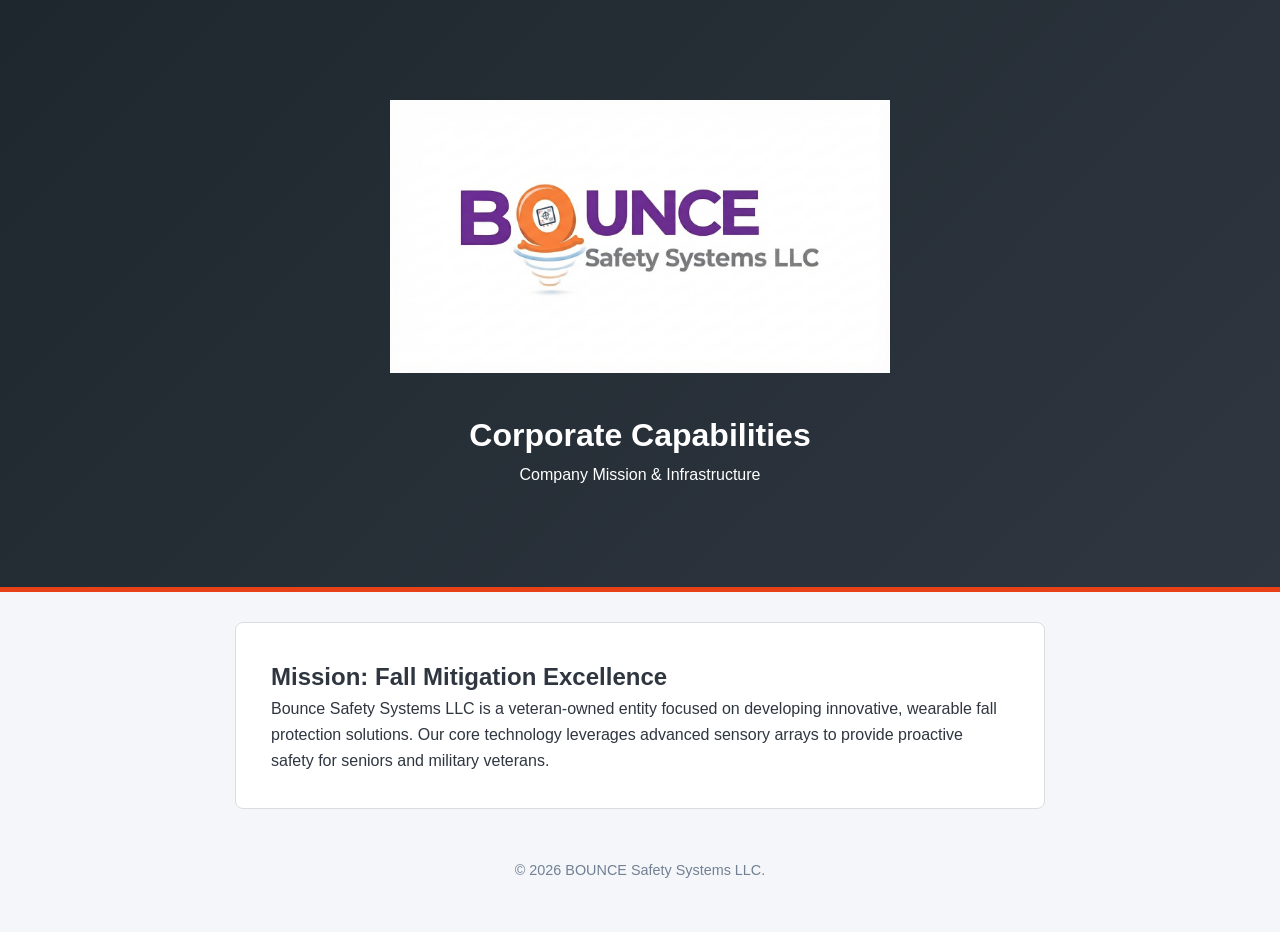
==== corporate.html @ 17edebd4 "Add files via upload" ====
<!DOCTYPE html>
<html lang="en">
<head>
    <meta charset="UTF-8">
    <meta name="viewport" content="width=device-width, initial-scale=1.0">
    <title>Corporate Capabilities - BOUNCE Safety Systems</title>
    <link rel="stylesheet" href="style.css">
</head>
<body>
    <header class="hero-banner corporate-header">
        <div class="hero-container">
            <img src="bounce-logo-purple.png" alt="BOUNCE Safety Systems Corporate Logo" style="max-width: 500px; margin-bottom: 30px;">
            <h1>Corporate Capabilities</h1>
            <p class="subtitle">Company Mission & Infrastructure</p>
        </div>
    </header>
    <main class="container">
        <section class="card story-card">
            <h2>Mission: Fall Mitigation Excellence</h2>
            <p>Bounce Safety Systems LLC is a veteran-owned entity focused on developing innovative, wearable fall protection solutions. Our core technology leverages advanced sensory arrays to provide proactive safety for seniors and military veterans.</p>
        </section>
    </main>
    <footer>
        <div class="container">
            <p>&copy; 2026 BOUNCE Safety Systems LLC.</p>
        </div>
    </footer>
</body>
</html>
---- style.css ----
* { box-sizing: border-box; margin: 0; padding: 0; }
body { font-family: -apple-system, BlinkMacSystemFont, "Segoe UI", Roboto, Helvetica, Arial, sans-serif; line-height: 1.6; background-color: #f5f6fa; color: #2f3640; }
.container { max-width: 850px; margin: 0 auto; padding: 0 20px; }
.hero-banner { color: #ffffff; text-align: center; padding: 70px 20px; border-bottom: 5px solid #e84118; }
.corporate-header { background: linear-gradient(135deg, #1e272e 0%, #2f3640 100%); padding: 100px 20px; }
.card { background: #ffffff; padding: 35px; border-radius: 8px; border: 1px solid #dcdde1; margin-top: 30px; }
footer { text-align: center; padding: 50px 0; color: #718093; font-size: 0.9rem; }
.nav-box { display: flex; justify-content: center; gap: 30px; background: #1e2025; padding: 15px; }
.nav-link-btn { color: #ffffff; text-decoration: none; font-weight: 700; }
.stat-highlight { font-size: 1.4rem; font-weight: 600; margin-bottom: 4px; color: #f5f6fa; }
.stat-location { font-size: 1.3rem; font-weight: 700; color: #f5f6fa; }
.stat-cause { font-size: 1.5rem; font-weight: 800; color: #e84118; }
.suffering-note { color: #dcdde1; font-style: italic; margin-bottom: 20px; }
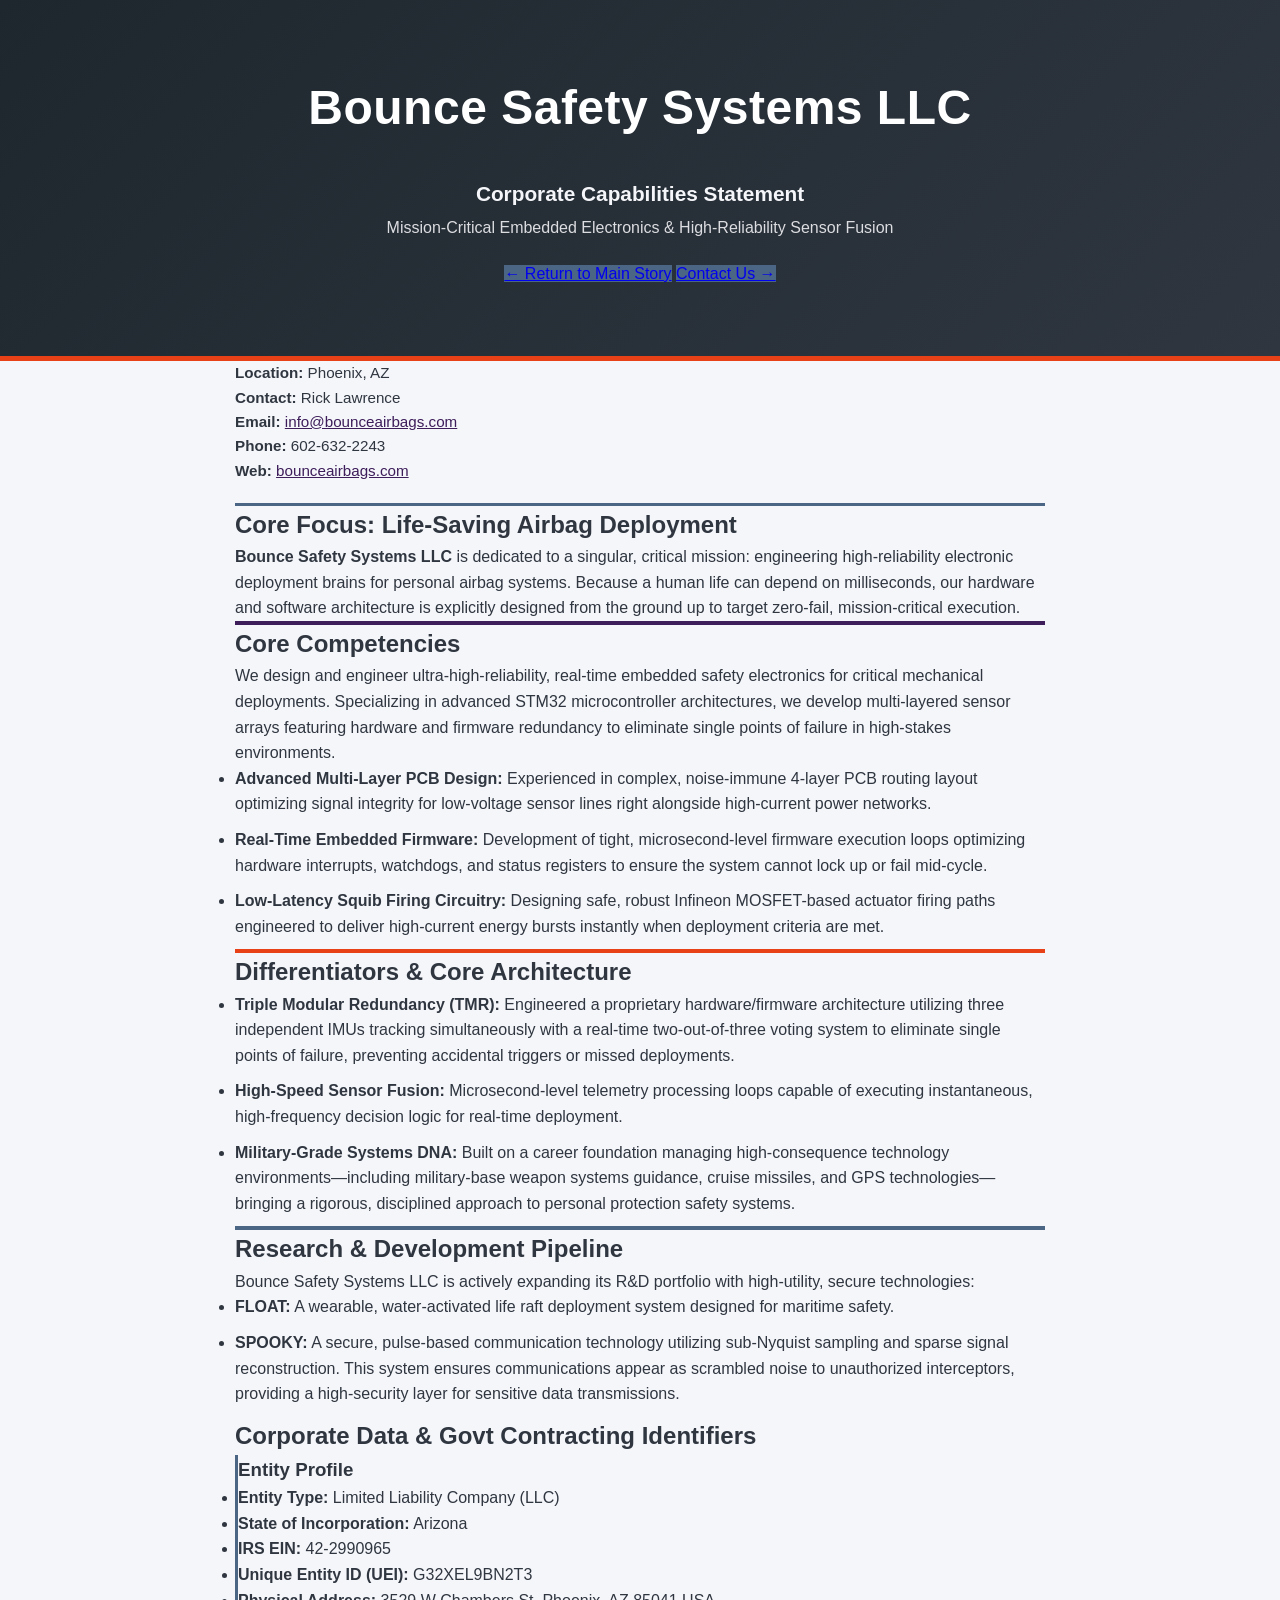
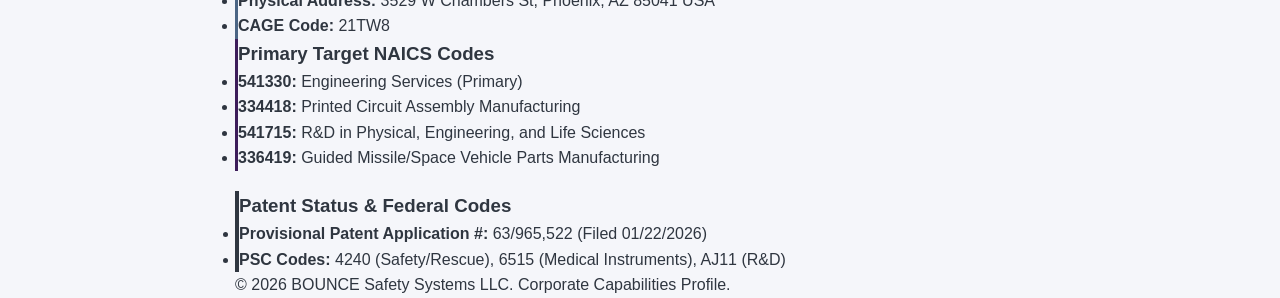
==== commit 162c9266: "Add files via upload" ====
--- a/corporate.html
+++ b/corporate.html
@@ -1,29 +1,112 @@
-<!DOCTYPE html>
-<html lang="en">
-<head>
-    <meta charset="UTF-8">
-    <meta name="viewport" content="width=device-width, initial-scale=1.0">
-    <title>Corporate Capabilities - BOUNCE Safety Systems</title>
-    <link rel="stylesheet" href="style.css">
-</head>
-<body>
-    <header class="hero-banner corporate-header">
-        <div class="hero-container">
-            <img src="bounce-logo-purple.png" alt="BOUNCE Safety Systems Corporate Logo" style="max-width: 500px; margin-bottom: 30px;">
-            <h1>Corporate Capabilities</h1>
-            <p class="subtitle">Company Mission & Infrastructure</p>
-        </div>
-    </header>
-    <main class="container">
-        <section class="card story-card">
-            <h2>Mission: Fall Mitigation Excellence</h2>
-            <p>Bounce Safety Systems LLC is a veteran-owned entity focused on developing innovative, wearable fall protection solutions. Our core technology leverages advanced sensory arrays to provide proactive safety for seniors and military veterans.</p>
-        </section>
-    </main>
-    <footer>
-        <div class="container">
-            <p>&copy; 2026 BOUNCE Safety Systems LLC.</p>
-        </div>
-    </footer>
-</body>
+<!DOCTYPE html>
+<html lang="en">
+<head>
+    <meta charset="UTF-8">
+    <meta name="viewport" content="width=device-width, initial-scale=1.0">
+    <title>Corporate Profile & Capabilities - BOUNCE Safety Systems</title>
+    <link rel="stylesheet" href="style.css">
+</head>
+<body>
+
+    <header class="hero-banner corporate-header" style="background: linear-gradient(135deg, #1e272e 0%, #2f3640 100%);">
+        <div class="hero-container">
+            <h1>Bounce Safety Systems LLC</h1>
+            <p class="subtitle" style="font-size: 1.3rem; font-weight: 600; color: #f5f6fa;">Corporate Capabilities Statement</p>
+            <p style="color: #dcdde1; margin-top: 5px; font-size: 1rem;">Mission-Critical Embedded Electronics & High-Reliability Sensor Fusion</p>
+            <div class="button-container" style="margin-top:20px; margin-bottom: 0;">
+                <a href="index.html" class="action-button secondary-btn" style="background: #4b6584;">&larr; Return to Main Story</a>
+                <a href="mailto:info@bounceairbags.com" class="action-button secondary-btn" style="background: #4b6584;">Contact Us &rarr;</a>
+            </div>
+        </div>
+    </header>
+
+    <main class="container">
+        
+        <section class="card standard-card" style="border-bottom: 3px solid #4b6584; padding-bottom: 20px;">
+            <div class="capability-grid" style="grid-template-columns: repeat(auto-fit, minmax(220px, 1fr)); gap: 15px; font-size: 0.95rem;">
+                <div><strong>Location:</strong> Phoenix, AZ</div>
+                <div><strong>Contact:</strong> Rick Lawrence</div>
+                <div><strong>Email:</strong> <a href="mailto:info@bounceairbags.com" style="color: #3d1d5a; text-decoration: underline;">info@bounceairbags.com</a></div>
+                <div><strong>Phone:</strong> 602-632-2243</div>
+                <div><strong>Web:</strong> <a href="http://bounceairbags.com" style="color: #3d1d5a; text-decoration: underline;">bounceairbags.com</a></div>
+            </div>
+        </section>
+
+        <section class="card story-card">
+            <h2>Core Focus: Life-Saving Airbag Deployment</h2>
+            <p><strong>Bounce Safety Systems LLC</strong> is dedicated to a singular, critical mission: engineering high-reliability electronic deployment brains for personal airbag systems. Because a human life can depend on milliseconds, our hardware and software architecture is explicitly designed from the ground up to target zero-fail, mission-critical execution.</p>
+        </section>
+
+        <section class="card standard-card" style="border-top: 4px solid #3d1d5a;">
+            <h2>Core Competencies</h2>
+            <p>We design and engineer ultra-high-reliability, real-time embedded safety electronics for critical mechanical deployments. Specializing in advanced STM32 microcontroller architectures, we develop multi-layered sensor arrays featuring hardware and firmware redundancy to eliminate single points of failure in high-stakes environments.</p>
+            
+            <ul>
+                <li style="margin-bottom: 10px;"><strong>Advanced Multi-Layer PCB Design:</strong> Experienced in complex, noise-immune 4-layer PCB routing layout optimizing signal integrity for low-voltage sensor lines right alongside high-current power networks.</li>
+                <li style="margin-bottom: 10px;"><strong>Real-Time Embedded Firmware:</strong> Development of tight, microsecond-level firmware execution loops optimizing hardware interrupts, watchdogs, and status registers to ensure the system cannot lock up or fail mid-cycle.</li>
+                <li style="margin-bottom: 10px;"><strong>Low-Latency Squib Firing Circuitry:</strong> Designing safe, robust Infineon MOSFET-based actuator firing paths engineered to deliver high-current energy bursts instantly when deployment criteria are met.</li>
+            </ul>
+        </section>
+
+        <section class="card standard-card" style="border-top: 4px solid #e84118;">
+            <h2>Differentiators & Core Architecture</h2>
+            <ul>
+                <li style="margin-bottom: 10px;"><strong>Triple Modular Redundancy (TMR):</strong> Engineered a proprietary hardware/firmware architecture utilizing three independent IMUs tracking simultaneously with a real-time two-out-of-three voting system to eliminate single points of failure, preventing accidental triggers or missed deployments.</li>
+                <li style="margin-bottom: 10px;"><strong>High-Speed Sensor Fusion:</strong> Microsecond-level telemetry processing loops capable of executing instantaneous, high-frequency decision logic for real-time deployment.</li>
+                <li style="margin-bottom: 10px;"><strong>Military-Grade Systems DNA:</strong> Built on a career foundation managing high-consequence technology environments—including military-base weapon systems guidance, cruise missiles, and GPS technologies—bringing a rigorous, disciplined approach to personal protection safety systems.</li>
+            </ul>
+        </section>
+		
+<section class="card corporate-card" style="border-top: 4px solid #4b6584;">
+    <h2>Research & Development Pipeline</h2>
+    <p>Bounce Safety Systems LLC is actively expanding its R&D portfolio with high-utility, secure technologies:</p>
+    <ul>
+        <li style="margin-bottom: 10px;"><strong>FLOAT:</strong> A wearable, water-activated life raft deployment system designed for maritime safety.</li>
+        <li style="margin-bottom: 10px;"><strong>SPOOKY:</strong> A secure, pulse-based communication technology utilizing sub-Nyquist sampling and sparse signal reconstruction. This system ensures communications appear as scrambled noise to unauthorized interceptors, providing a high-security layer for sensitive data transmissions.</li>
+    </ul>
+</section>
+
+        <section class="card corporate-card">
+            <h2>Corporate Data & Govt Contracting Identifiers</h2>
+            
+            <div class="capability-grid">
+                <div class="cap-box" style="border-left: 3px solid #4b6584;">
+                    <h3>Entity Profile</h3>
+                    <ul>
+                        <li><strong>Entity Type:</strong> Limited Liability Company (LLC)</li>
+                        <li><strong>State of Incorporation:</strong> Arizona</li>
+                        <li><strong>IRS EIN:</strong> 42-2990965</li>
+                        <li><strong>Unique Entity ID (UEI):</strong> G32XEL9BN2T3</li>
+                        <li><strong>Physical Address:</strong> 3529 W Chambers St, Phoenix, AZ 85041 USA</li>
+                        <li><strong>CAGE Code:</strong> 21TW8</li>
+                    </ul>
+                </div>
+
+                <div class="cap-box" style="border-left: 3px solid #3d1d5a;">
+                    <h3>Primary Target NAICS Codes</h3>
+                    <ul>
+                        <li><strong>541330:</strong> Engineering Services (Primary)</li>
+                        <li><strong>334418:</strong> Printed Circuit Assembly Manufacturing</li>
+                        <li><strong>541715:</strong> R&D in Physical, Engineering, and Life Sciences</li>
+                        <li><strong>336419:</strong> Guided Missile/Space Vehicle Parts Manufacturing</li>
+                    </ul>
+                </div>
+            </div>
+
+            <div class="architecture-note" style="margin-top: 20px; background: #f5f6fa; border-left: 4px solid #2f3640; color: #2f3640;">
+                <h3 style="margin-top: 0; color: #2f3640;">Patent Status & Federal Codes</h3>
+                <ul style="margin-bottom: 0;">
+                    <li><strong>Provisional Patent Application #:</strong> 63/965,522 (Filed 01/22/2026)</li>
+                    <li><strong>PSC Codes:</strong> 4240 (Safety/Rescue), 6515 (Medical Instruments), AJ11 (R&D)</li>
+                </ul>
+            </div>
+        </section>
+    </main>
+
+    <footer>
+        <div class="container">
+            <p>&copy; 2026 BOUNCE Safety Systems LLC. Corporate Capabilities Profile.</p>
+        </div>
+    </footer>
+</body>
 </html>
--- a/style.css
+++ b/style.css
@@ -1,13 +1,58 @@
-* { box-sizing: border-box; margin: 0; padding: 0; }
-body { font-family: -apple-system, BlinkMacSystemFont, "Segoe UI", Roboto, Helvetica, Arial, sans-serif; line-height: 1.6; background-color: #f5f6fa; color: #2f3640; }
-.container { max-width: 850px; margin: 0 auto; padding: 0 20px; }
-.hero-banner { color: #ffffff; text-align: center; padding: 70px 20px; border-bottom: 5px solid #e84118; }
-.corporate-header { background: linear-gradient(135deg, #1e272e 0%, #2f3640 100%); padding: 100px 20px; }
-.card { background: #ffffff; padding: 35px; border-radius: 8px; border: 1px solid #dcdde1; margin-top: 30px; }
-footer { text-align: center; padding: 50px 0; color: #718093; font-size: 0.9rem; }
-.nav-box { display: flex; justify-content: center; gap: 30px; background: #1e2025; padding: 15px; }
-.nav-link-btn { color: #ffffff; text-decoration: none; font-weight: 700; }
+/* Master Styling for Homepage, Technical, and Corporate Layouts */
+* {
+    box-sizing: border-box;
+    margin: 0;
+    padding: 0;
+}
+
+body {
+    font-family: -apple-system, BlinkMacSystemFont, "Segoe UI", Roboto, Helvetica, Arial, sans-serif;
+    line-height: 1.6;
+    background-color: #f5f6fa;
+    color: #2f3640;
+}
+
+.container {
+    max-width: 850px;
+    margin: 0 auto;
+    padding: 0 20px;
+}
+
+/* HERO BANNER DEFAULT */
+.hero-banner {
+    background: #3d1d5a; /* Default purple for other pages */
+    color: #ffffff;
+    text-align: center;
+    padding: 70px 20px;
+    border-bottom: 5px solid #e84118;
+}
+
+/* UPDATED CORPORATE HEADER: Dark Gradient Background */
+.corporate-header {
+    background: linear-gradient(135deg, #1e272e 0%, #2f3640 100%);
+    border-bottom: 5px solid #e84118;
+}
+
+.technical-header {
+    background: #718093; /* Gray for technical page */
+    padding: 40px 20px;
+    border-bottom: 5px solid #718093;
+}
+
+.hero-container {
+    max-width: 750px;
+    margin: 0 auto;
+}
+
+.hero-banner h1 {
+    font-size: 3rem;
+    font-weight: 900;
+    margin-bottom: 30px;
+    letter-spacing: 0.5px;
+}
+
+.subtitle { font-size: 1.3rem; font-weight: 600; color: #f5f6fa; }
+
+/* High-Impact Statistics (Re-colored for Dark Background) */
 .stat-highlight { font-size: 1.4rem; font-weight: 600; margin-bottom: 4px; color: #f5f6fa; }
-.stat-location { font-size: 1.3rem; font-weight: 700; color: #f5f6fa; }
-.stat-cause { font-size: 1.5rem; font-weight: 800; color: #e84118; }
-.suffering-note { color: #dcdde1; font-style: italic; margin-bottom: 20px; }+.stat-location { font-size: 1.3rem; font-weight: 700; margin-top:
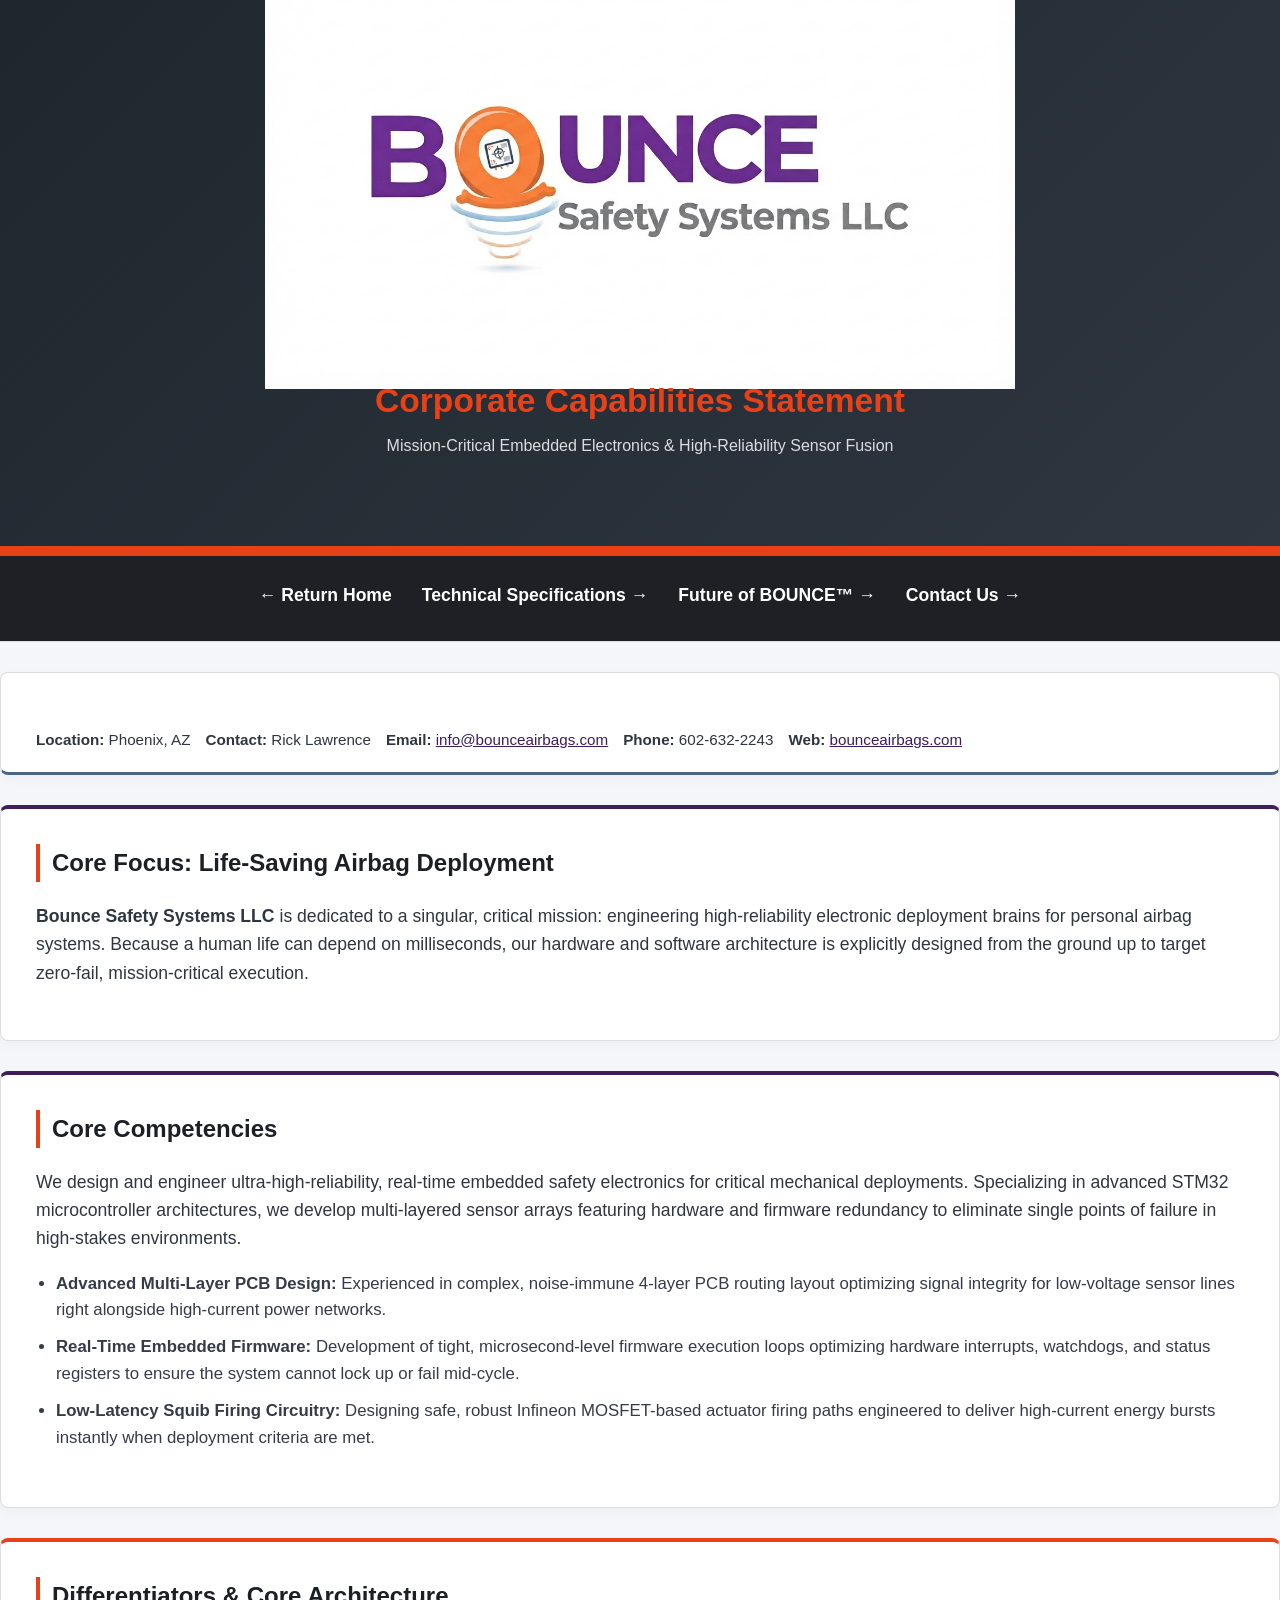
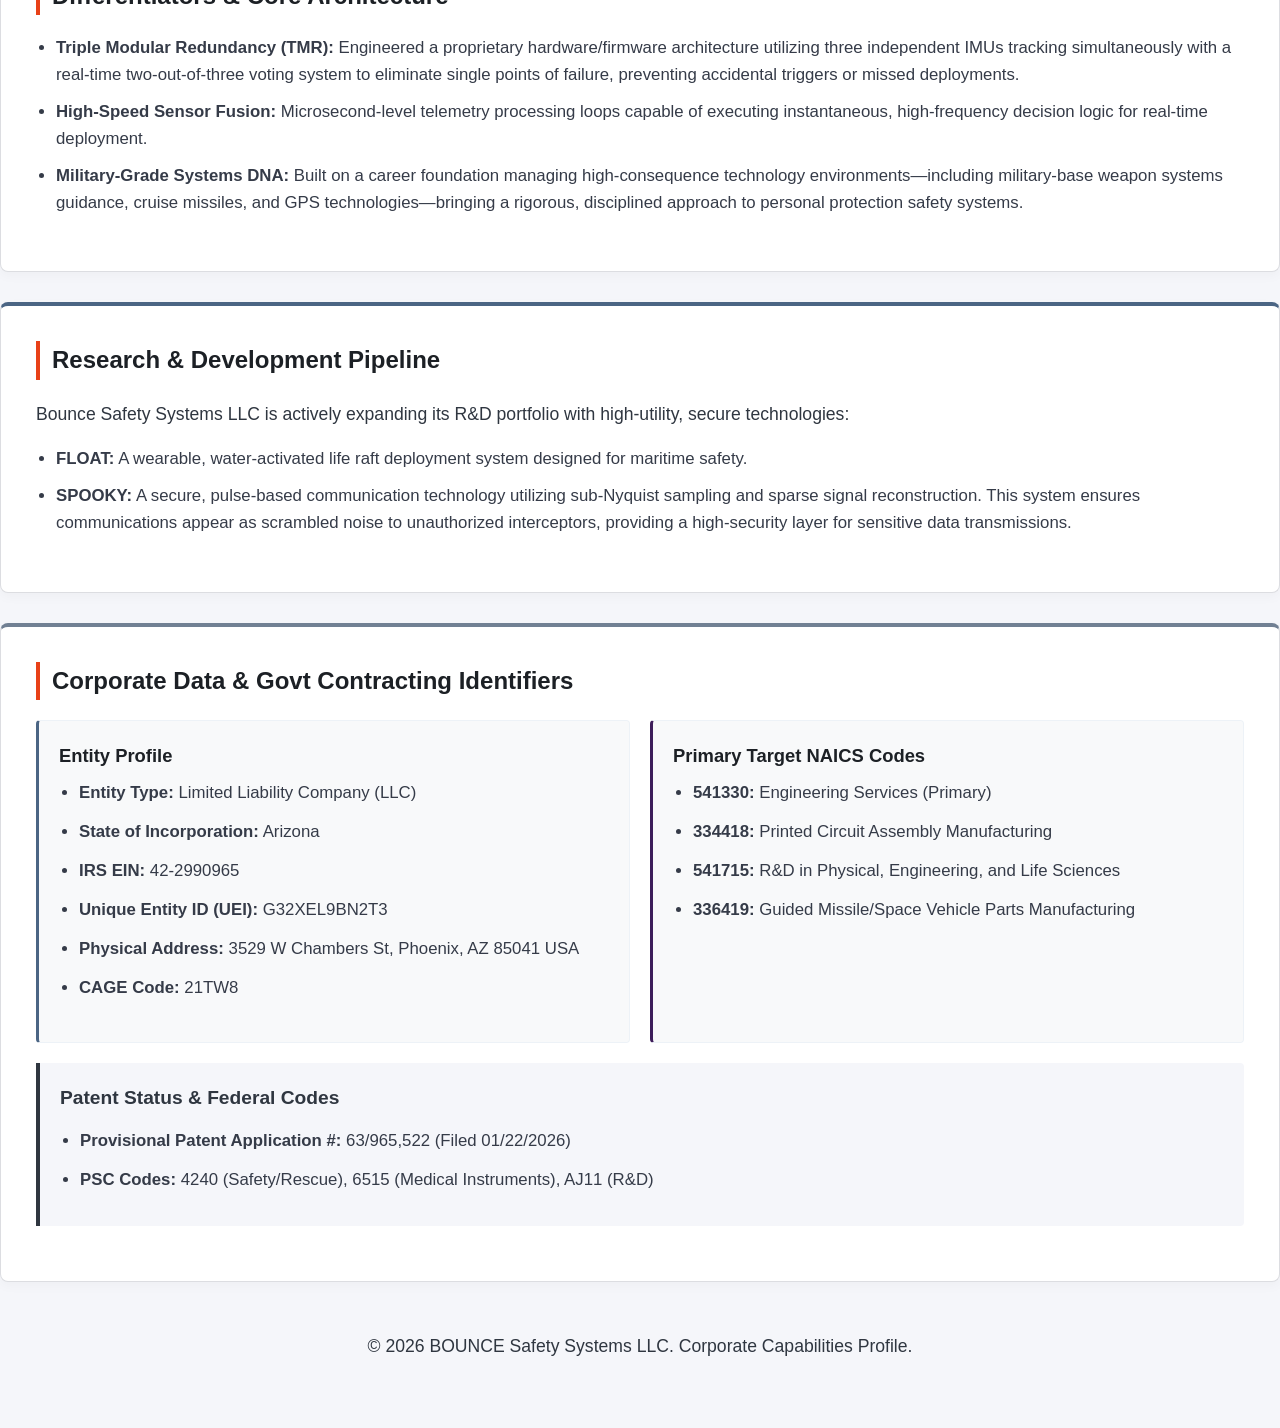
==== commit fa0a6739: "Add files via upload" ====
--- a/corporate.html
+++ b/corporate.html
@@ -7,20 +7,21 @@
     <link rel="stylesheet" href="style.css">
 </head>
 <body>
-
-    <header class="hero-banner corporate-header" style="background: linear-gradient(135deg, #1e272e 0%, #2f3640 100%);">
+     <header class="hero-banner corporate-header" style="background: linear-gradient(135deg, #1e272e 0%, #2f3640 100%);">
         <div class="hero-container">
-            <h1>Bounce Safety Systems LLC</h1>
-            <p class="subtitle" style="font-size: 1.3rem; font-weight: 600; color: #f5f6fa;">Corporate Capabilities Statement</p>
+		    <img src="bounce-logo.png" alt="BOUNCE Safety Systems Logo" class="hero-logo">
+            <p class="subtitle" style="font-size: 2.1rem; font-weight: 700; color: #e84118; margin: 0px 0 5px 0;">Corporate Capabilities Statement</p>
             <p style="color: #dcdde1; margin-top: 5px; font-size: 1rem;">Mission-Critical Embedded Electronics & High-Reliability Sensor Fusion</p>
-            <div class="button-container" style="margin-top:20px; margin-bottom: 0;">
-                <a href="index.html" class="action-button secondary-btn" style="background: #4b6584;">&larr; Return to Main Story</a>
-                <a href="mailto:info@bounceairbags.com" class="action-button secondary-btn" style="background: #4b6584;">Contact Us &rarr;</a>
-            </div>
         </div>
     </header>
-
-    <main class="container">
+	<nav class="site-nav">
+        <div class="nav-box">
+            <a href="index.html" class="nav-link-btn">&larr;&nbsp;Return Home</a>
+            <a href="technical.html" class="nav-link-btn">Technical Specifications&nbsp;&rarr;</a>
+            <a href="future.html" class="nav-link-btn">Future of BOUNCE™&nbsp;&rarr;</a>
+            <a href="mailto:info@bounceairbags.com" class="nav-link-btn">Contact Us&nbsp;&rarr;</a>
+        </div>
+    </nav>
         
         <section class="card standard-card" style="border-bottom: 3px solid #4b6584; padding-bottom: 20px;">
             <div class="capability-grid" style="grid-template-columns: repeat(auto-fit, minmax(220px, 1fr)); gap: 15px; font-size: 0.95rem;">
--- a/style.css
+++ b/style.css
@@ -1,58 +1,283 @@
-/* Master Styling for Homepage, Technical, and Corporate Layouts */
-* {
-    box-sizing: border-box;
-    margin: 0;
-    padding: 0;
-}
-
-body {
-    font-family: -apple-system, BlinkMacSystemFont, "Segoe UI", Roboto, Helvetica, Arial, sans-serif;
-    line-height: 1.6;
-    background-color: #f5f6fa;
-    color: #2f3640;
-}
-
-.container {
-    max-width: 850px;
-    margin: 0 auto;
-    padding: 0 20px;
-}
-
-/* HERO BANNER DEFAULT */
-.hero-banner {
-    background: #3d1d5a; /* Default purple for other pages */
-    color: #ffffff;
-    text-align: center;
-    padding: 70px 20px;
-    border-bottom: 5px solid #e84118;
-}
-
-/* UPDATED CORPORATE HEADER: Dark Gradient Background */
-.corporate-header {
-    background: linear-gradient(135deg, #1e272e 0%, #2f3640 100%);
-    border-bottom: 5px solid #e84118;
-}
-
-.technical-header {
-    background: #718093; /* Gray for technical page */
-    padding: 40px 20px;
-    border-bottom: 5px solid #718093;
-}
-
-.hero-container {
-    max-width: 750px;
-    margin: 0 auto;
-}
-
-.hero-banner h1 {
-    font-size: 3rem;
-    font-weight: 900;
-    margin-bottom: 30px;
-    letter-spacing: 0.5px;
-}
-
-.subtitle { font-size: 1.3rem; font-weight: 600; color: #f5f6fa; }
-
-/* High-Impact Statistics (Re-colored for Dark Background) */
-.stat-highlight { font-size: 1.4rem; font-weight: 600; margin-bottom: 4px; color: #f5f6fa; }
-.stat-location { font-size: 1.3rem; font-weight: 700; margin-top:+/* Master Styling for Homepage, Technical, and Corporate Layouts */
+* {
+    box-sizing: border-box;
+    margin: 0;
+    padding: 0;
+}
+
+body {
+    font-family: -apple-system, BlinkMacSystemFont, "Segoe UI", Roboto, Helvetica, Arial, sans-serif;
+    line-height: 1.6;
+    background-color: #f5f6fa;
+    color: #2f3640;
+}
+
+.container {
+    max-width: 850px;
+    margin: 0 auto;
+    padding: 0 20px;
+}
+
+/* White High-Impact Header */
+.hero-banner {
+    background: #ffffff;
+    color: #2f3640;
+    text-align: center;
+    padding: 70px 20px;
+    border-bottom: 5px solid #e84118;
+}
+
+.technical-header {
+    padding: 40px 20px;
+    border-bottom: 5px solid #718093;
+}
+
+.hero-container {
+    max-width: 750px;
+    margin: 0 auto;
+}
+
+.hero-banner h1 {
+    font-size: 3rem;
+    font-weight: 900;
+    margin-bottom: 30px;
+    letter-spacing: 0.5px;
+}
+
+.stat-highlight { font-size: 2.1rem; font-weight: 900; margin-bottom: 4px; color: #1f2a44; }
+.stat-location { font-size: 1.65rem; font-weight: 700; margin-top: 15px; color: #f1c40f; }
+.stat-time { font-size: 1.6rem; font-weight: 800; color: #f1c40f; margin-bottom: 4px; }
+.stat-cause { font-size: 2.2rem; font-weight: 900; color: #e84118; margin-bottom: 25px; letter-spacing: 1px; }
+.suffering-note { font-size: 1.15rem; font-style: italic; color: #1f2a44; margin-bottom: 35px; }
+
+/* RE-ENGINEERED MISSION LINE: Maximum visibility shield */
+.mission-statement h2 {
+F    font-size: 2.6rem;
+    font-weight: 900;
+    color: #ffffff;
+    background-color: #e84118;
+    padding: 18px 50px;
+    border-radius: 8px;
+    display: inline-block;
+    box-shadow: 0 10px 30px rgba(232, 65, 24, 0.55);   /* Enhanced shadow */
+    border: 3px solid #ffffff;
+    letter-spacing: 1px;
+    text-transform: uppercase;
+    margin: 35px auto 20px auto;
+}
+
+/* Site Directory Submenu Navigation Bar */
+.site-nav {
+	background: #1e2025;
+    padding: 15px 0;
+    width: 100%;             /* Ensures it hits both sides of the screen */
+    border-top: 5px solid #e84118; /* The thick red line you described */
+    border-bottom: 1px solid #dcdde1;
+}
+
+.nav-box {
+    display: flex;
+    justify-content: center;
+    gap: 30px;
+}
+
+.nav-link-btn {
+    color: #ffffff;
+    text-decoration: none;
+    font-weight: 700;
+    font-size: 1.1rem;
+    border-bottom: 2px solid transparent;
+    padding-bottom: 4px;
+}
+
+.nav-link-btn:hover {
+    color: #f1c40f;
+    border-bottom: 2px solid #f1c40f;
+}
+
+/* Layout Cards */
+.card {
+    background: #ffffff;
+    padding: 35px;
+    border-radius: 8px;
+    border: 1px solid #dcdde1;
+    box-shadow: 0 4px 12px rgba(0,0,0,0.03);
+    margin-top: 30px;
+}
+
+.story-card { border-top: 4px solid #3d1d5a; }
+.corporate-card { border-top: 4px solid #718093; }
+
+h2 {
+    color: #1c2025;
+    font-size: 1.5rem;
+    margin-bottom: 20px;
+    border-left: 4px solid #e84118;
+    padding-left: 12px;
+}
+
+h3 {
+    font-size: 1.2rem;
+    color: #1c2025;
+    margin: 25px 0 15px 0;
+}
+
+.timeline-title {
+    font-size: 1.3rem;
+    font-weight: 800;
+    text-transform: uppercase;
+    border-bottom: 2px solid #edf2f7;
+    padding-bottom: 10px;
+    margin: 30px 0 15px 0;
+    text-align: center;
+    color: #3d1d5a;
+}
+
+.meta-author { font-style: italic; color: #718093; margin-top: -15px; margin-bottom: 20px; font-size: 0.95rem; }
+p { font-size: 1.1rem; margin-bottom: 18px; color: #2f3640; }
+ul { margin-bottom: 20px; padding-left: 20px; }
+ul li { font-size: 1.05rem; margin-bottom: 12px; color: #353b48; }
+
+/* Unified Image Geometry Box Container */
+.lead-image-wrapper {
+    margin: 25px auto;
+    max-width: 550px;       
+    text-align: center;
+    background: #f8f9fa;
+    padding: 20px;
+    border: 1px solid #dcdde1;
+    border-radius: 6px;
+    box-shadow: 0 2px 6px rgba(0,0,0,0.02);
+}
+
+/* Master Image Constraint Rule */
+.main-belt-img {
+    width: 100%;
+    max-height: 400px;     
+    object-fit: contain;   
+    border: 1px solid #b2bec3;
+    border-radius: 4px;
+    background-color: #ffffff;
+}
+
+.image-caption { 
+    font-size: 1rem; 
+    color: #2f3640; 
+    margin-top: 12px; 
+    margin-bottom: 0;
+    line-height: 1.4;
+}
+
+/* Corporate Matrix */
+.capability-grid { display: flex; flex-wrap: wrap; gap: 20px; margin-top: 20px; }
+.cap-box { flex: 1; min-width: 280px; background: #f8f9fa; padding: 20px; border-radius: 4px; border: 1px solid #edf2f7; }
+.cap-box h3 { font-size: 1.15rem; margin: 0 0 10px 0; }
+
+.architecture-note {
+    background-color: #f8f9fa;
+    border-left: 4px solid #718093;
+    padding: 20px;
+    margin: 20px 0;
+    border-radius: 0 4px 4px 0;
+}
+
+/* Action Buttons */
+.button-container { text-align: center; margin: 35px 0; }
+.action-button {
+    display: inline-block;
+    background-color: #3d1d5a;
+    color: #ffffff;
+    text-decoration: none;
+    font-size: 1.15rem;
+    font-weight: 700;
+    padding: 16px 40px;
+    border-radius: 4px;
+    box-shadow: 0 4px 6px rgba(0,0,0,0.15);
+}
+
+.secondary-btn {
+    background-color: transparent;
+    border: 2px solid #ffffff;
+    padding: 10px 25px;
+    font-size: 1rem;
+}
+
+.signature { text-align: right; font-size: 1.15rem; border-top: 1px solid #dcdde1; padding-top: 15px; }
+.title-sub { font-size: 0.95rem; color: #718093; }
+footer { text-align: center; padding: 50px 0; color: #718093; font-size: 0.9rem; }
+
+@media (max-width: 700px) {
+    .nav-box { flex-direction: column; align-items: center; gap: 15px; }
+    .mission-statement h2 { font-size: 1.6rem; padding: 10px 20px; } /* Scales smoothly on smaller monitors */
+}
+/* Logo Styling */
+.hero-logo {
+    max-width: 100%;
+    height: auto;
+    display: block;
+    margin: 0 auto 25px auto;
+}
+
+.subtitle {
+    margin: 15px 0 20px 0;
+    font-weight: 700;
+}
+
+/* Technical Page Header Fixes */
+.technical-header {
+    background: #ffffff;
+    color: #2f3640;
+    padding: 50px 20px 40px;
+    border-bottom: 5px solid #718093;
+    text-align: center;
+}
+
+.technical-header .subtitle {
+    color: #e84118 !important;
+    font-size: 2.9rem;
+    font-weight: 700;
+    margin: 15px 0 25px 0;
+}
+
+.technical-header .hero-logo {
+    max-width: 100%;
+    width: 600px;
+    margin-bottom: 25px;
+}
+
+/* Action Buttons */
+.action-button.secondary-btn {
+    background-color: #34495e;
+    color: #ffffff;
+    border: 2px solid #718093;
+}
+
+.action-button.secondary-btn:hover {
+    background-color: #e84118;
+    border-color: #e84118;
+}
+
+/* This moves the entire header up by reducing the top padding */
+.hero-banner {
+    padding-top: 20px !important;
+}
+
+/* This pulls the logo higher (negative margin) and shrinks the gap below it */
+.hero-logo {
+    margin-top: -40px; 
+    margin-bottom: 5px; 
+}
+
+/* This increases the black bar height for the buttons */
+.site-nav {
+    padding: 25px 0; 
+}
+/* Tighten the gap under the logo */
+.hero-logo {
+    margin-bottom: -15px !important;
+}
+
+/* Tighten the gap above the first line of text */
+.subtitle {
+    margin-top: -15px !important;
+}
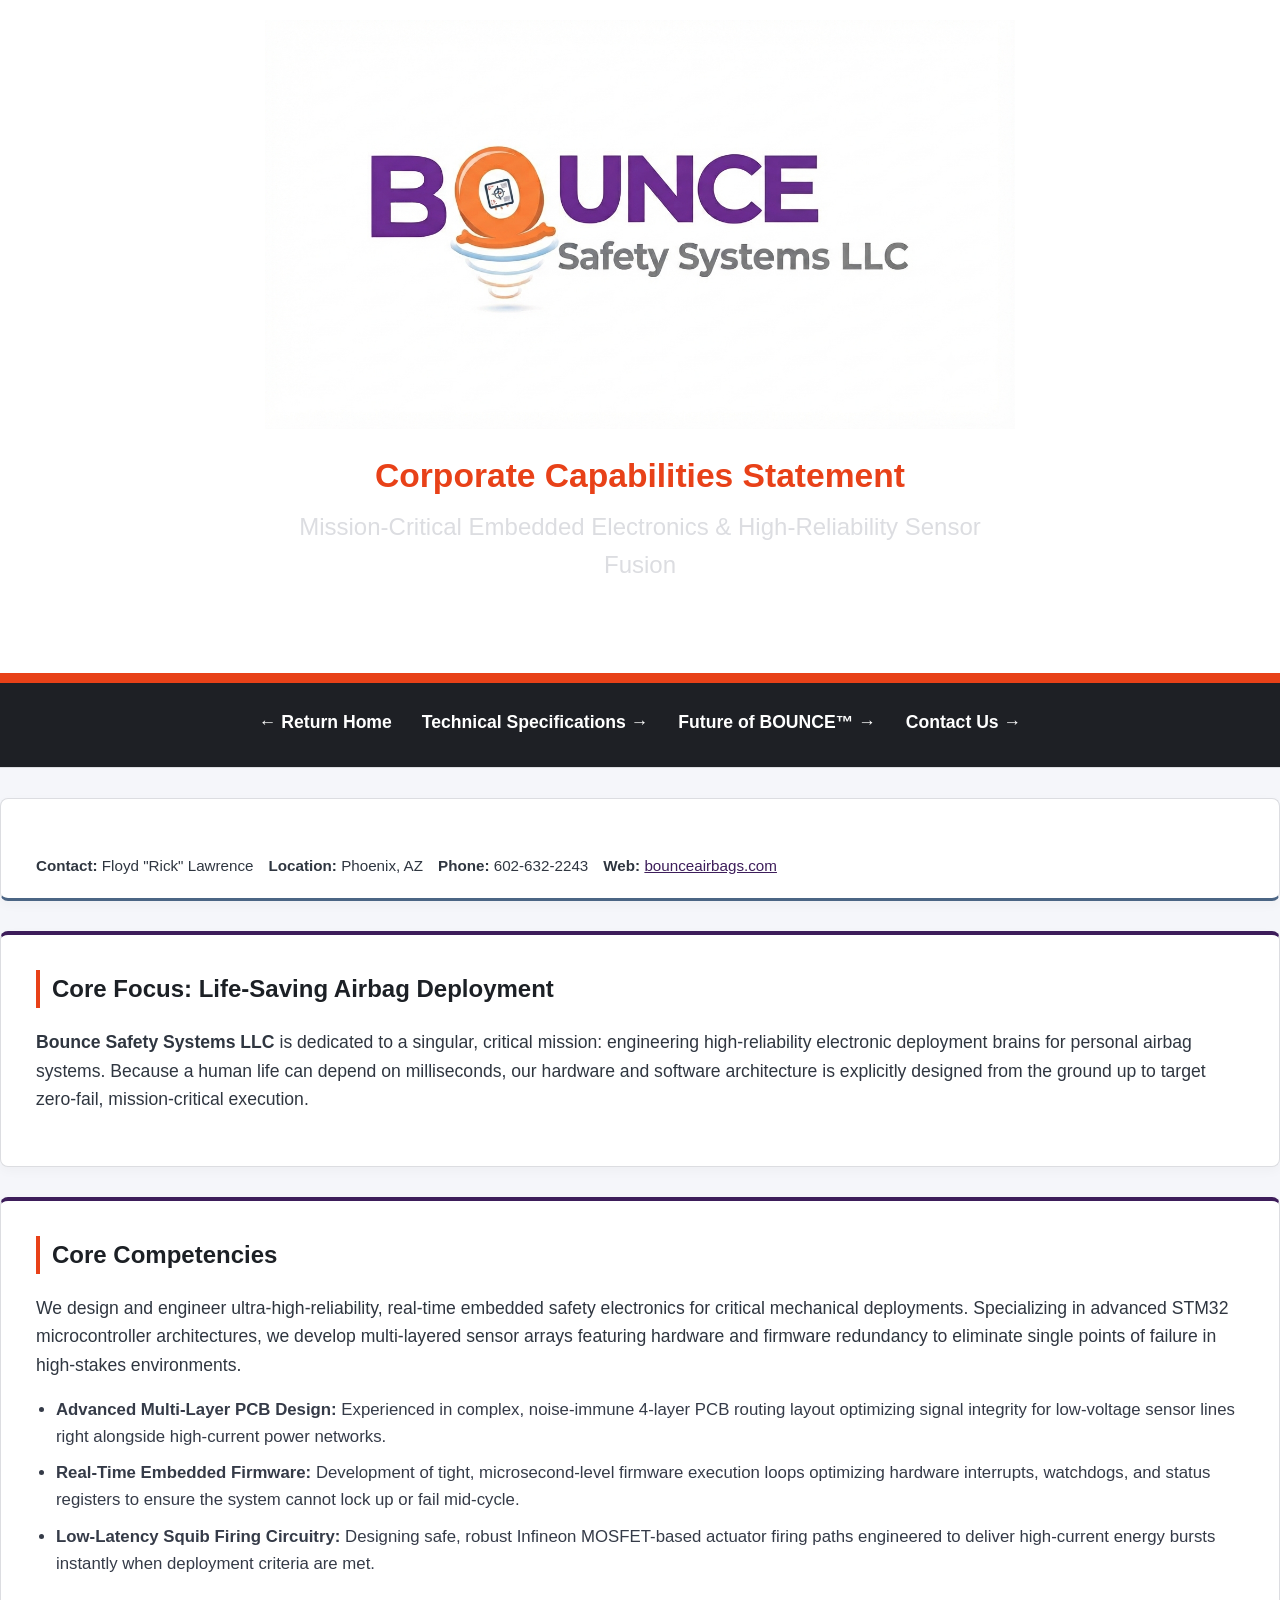
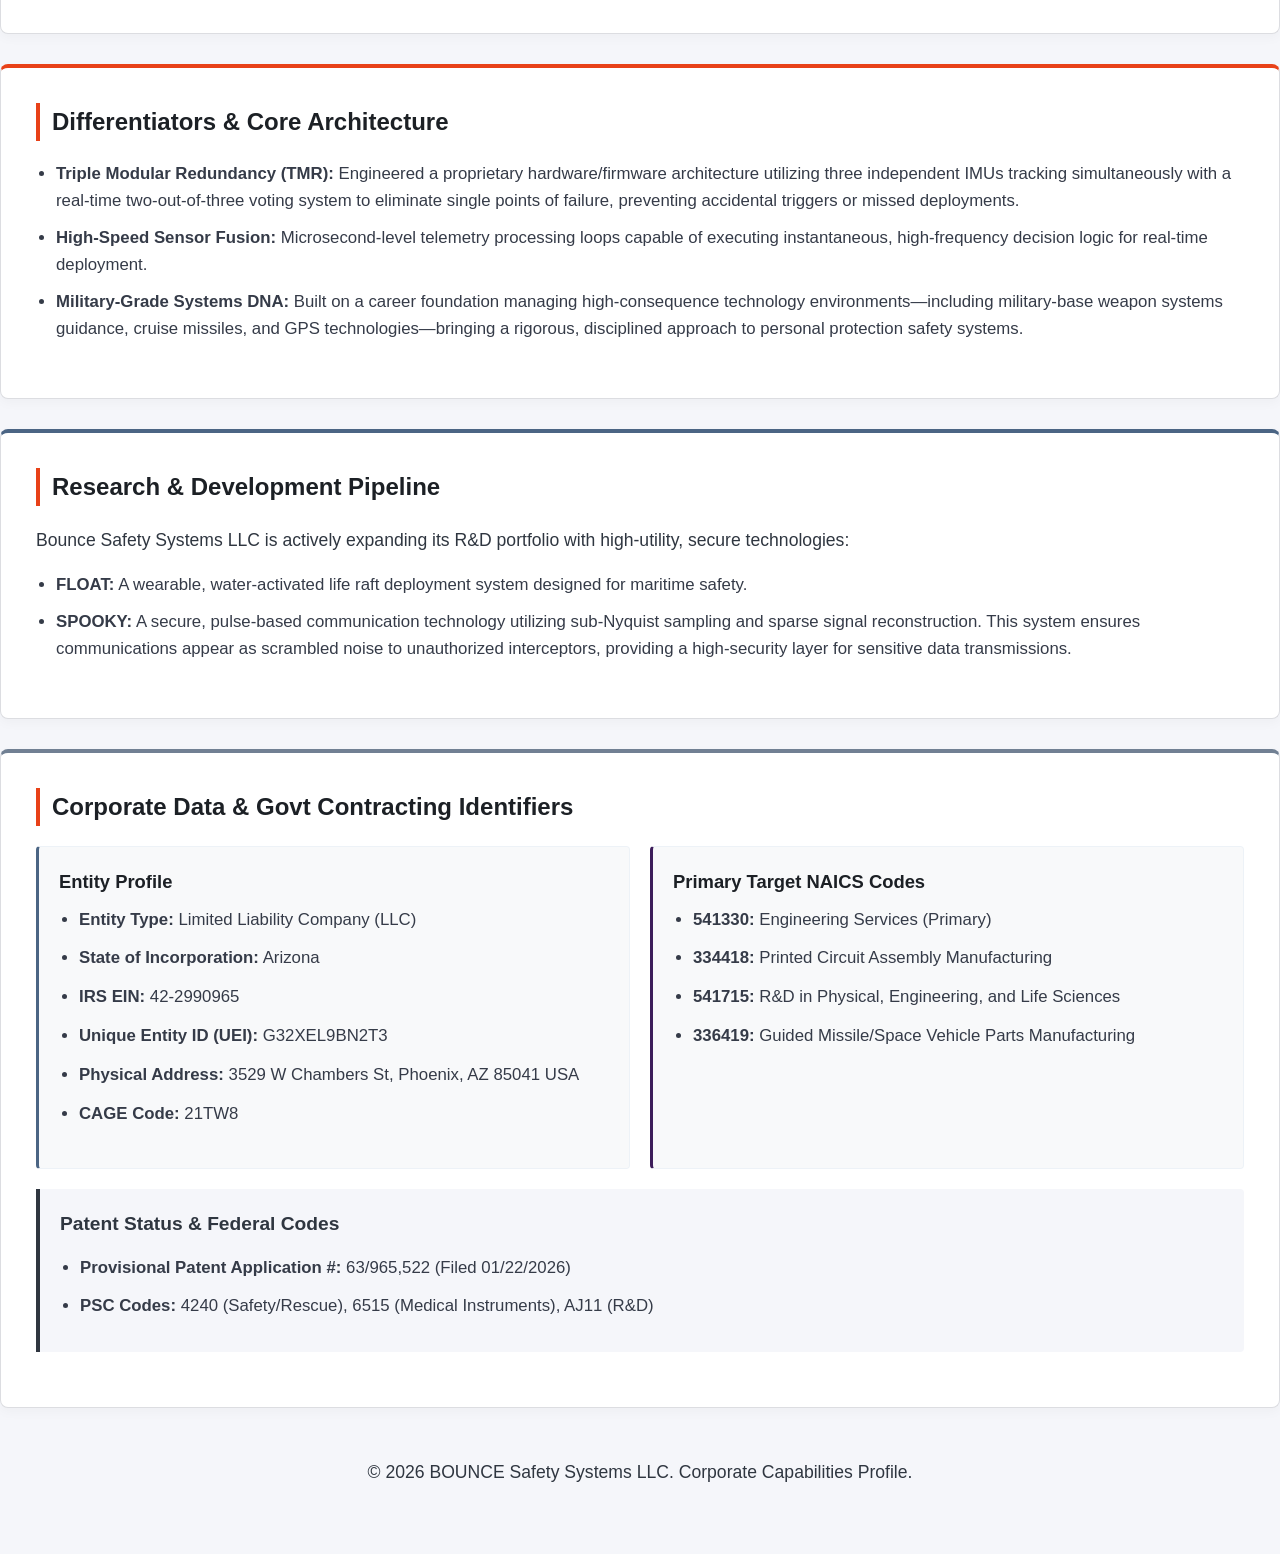
==== commit a3ad7110: "Add files via upload" ====
--- a/corporate.html
+++ b/corporate.html
@@ -7,11 +7,11 @@
     <link rel="stylesheet" href="style.css">
 </head>
 <body>
-     <header class="hero-banner corporate-header" style="background: linear-gradient(135deg, #1e272e 0%, #2f3640 100%);">
+<header class="hero-banner">
         <div class="hero-container">
 		    <img src="bounce-logo.png" alt="BOUNCE Safety Systems Logo" class="hero-logo">
             <p class="subtitle" style="font-size: 2.1rem; font-weight: 700; color: #e84118; margin: 0px 0 5px 0;">Corporate Capabilities Statement</p>
-            <p style="color: #dcdde1; margin-top: 5px; font-size: 1rem;">Mission-Critical Embedded Electronics & High-Reliability Sensor Fusion</p>
+            <p style="color: #dcdde1; margin-top: 5px; font-size: 1.5rem;">Mission-Critical Embedded Electronics & High-Reliability Sensor Fusion</p>
         </div>
     </header>
 	<nav class="site-nav">
@@ -25,9 +25,8 @@
         
         <section class="card standard-card" style="border-bottom: 3px solid #4b6584; padding-bottom: 20px;">
             <div class="capability-grid" style="grid-template-columns: repeat(auto-fit, minmax(220px, 1fr)); gap: 15px; font-size: 0.95rem;">
+                <div><strong>Contact:</strong> Floyd "Rick" Lawrence</div>
                 <div><strong>Location:</strong> Phoenix, AZ</div>
-                <div><strong>Contact:</strong> Rick Lawrence</div>
-                <div><strong>Email:</strong> <a href="mailto:info@bounceairbags.com" style="color: #3d1d5a; text-decoration: underline;">info@bounceairbags.com</a></div>
                 <div><strong>Phone:</strong> 602-632-2243</div>
                 <div><strong>Web:</strong> <a href="http://bounceairbags.com" style="color: #3d1d5a; text-decoration: underline;">bounceairbags.com</a></div>
             </div>
--- a/style.css
+++ b/style.css
@@ -262,22 +262,17 @@
     padding-top: 20px !important;
 }
 
-/* This pulls the logo higher (negative margin) and shrinks the gap below it */
+/* Logo and Subtitle Spacing */
 .hero-logo {
-    margin-top: -40px; 
-    margin-bottom: 5px; 
-}
-
-/* This increases the black bar height for the buttons */
+    margin-top: 0px !important;    /* Resets the logo position */
+    margin-bottom: 20px !important; /* A comfortable gap below the logo */
+}
+
+.subtitle {
+    margin-top: 0px !important;     /* Removes the gap pushing the text down */
+}
+
+/* Navigation Bar Heft */
 .site-nav {
     padding: 25px 0; 
-}
-/* Tighten the gap under the logo */
-.hero-logo {
-    margin-bottom: -15px !important;
-}
-
-/* Tighten the gap above the first line of text */
-.subtitle {
-    margin-top: -15px !important;
 }
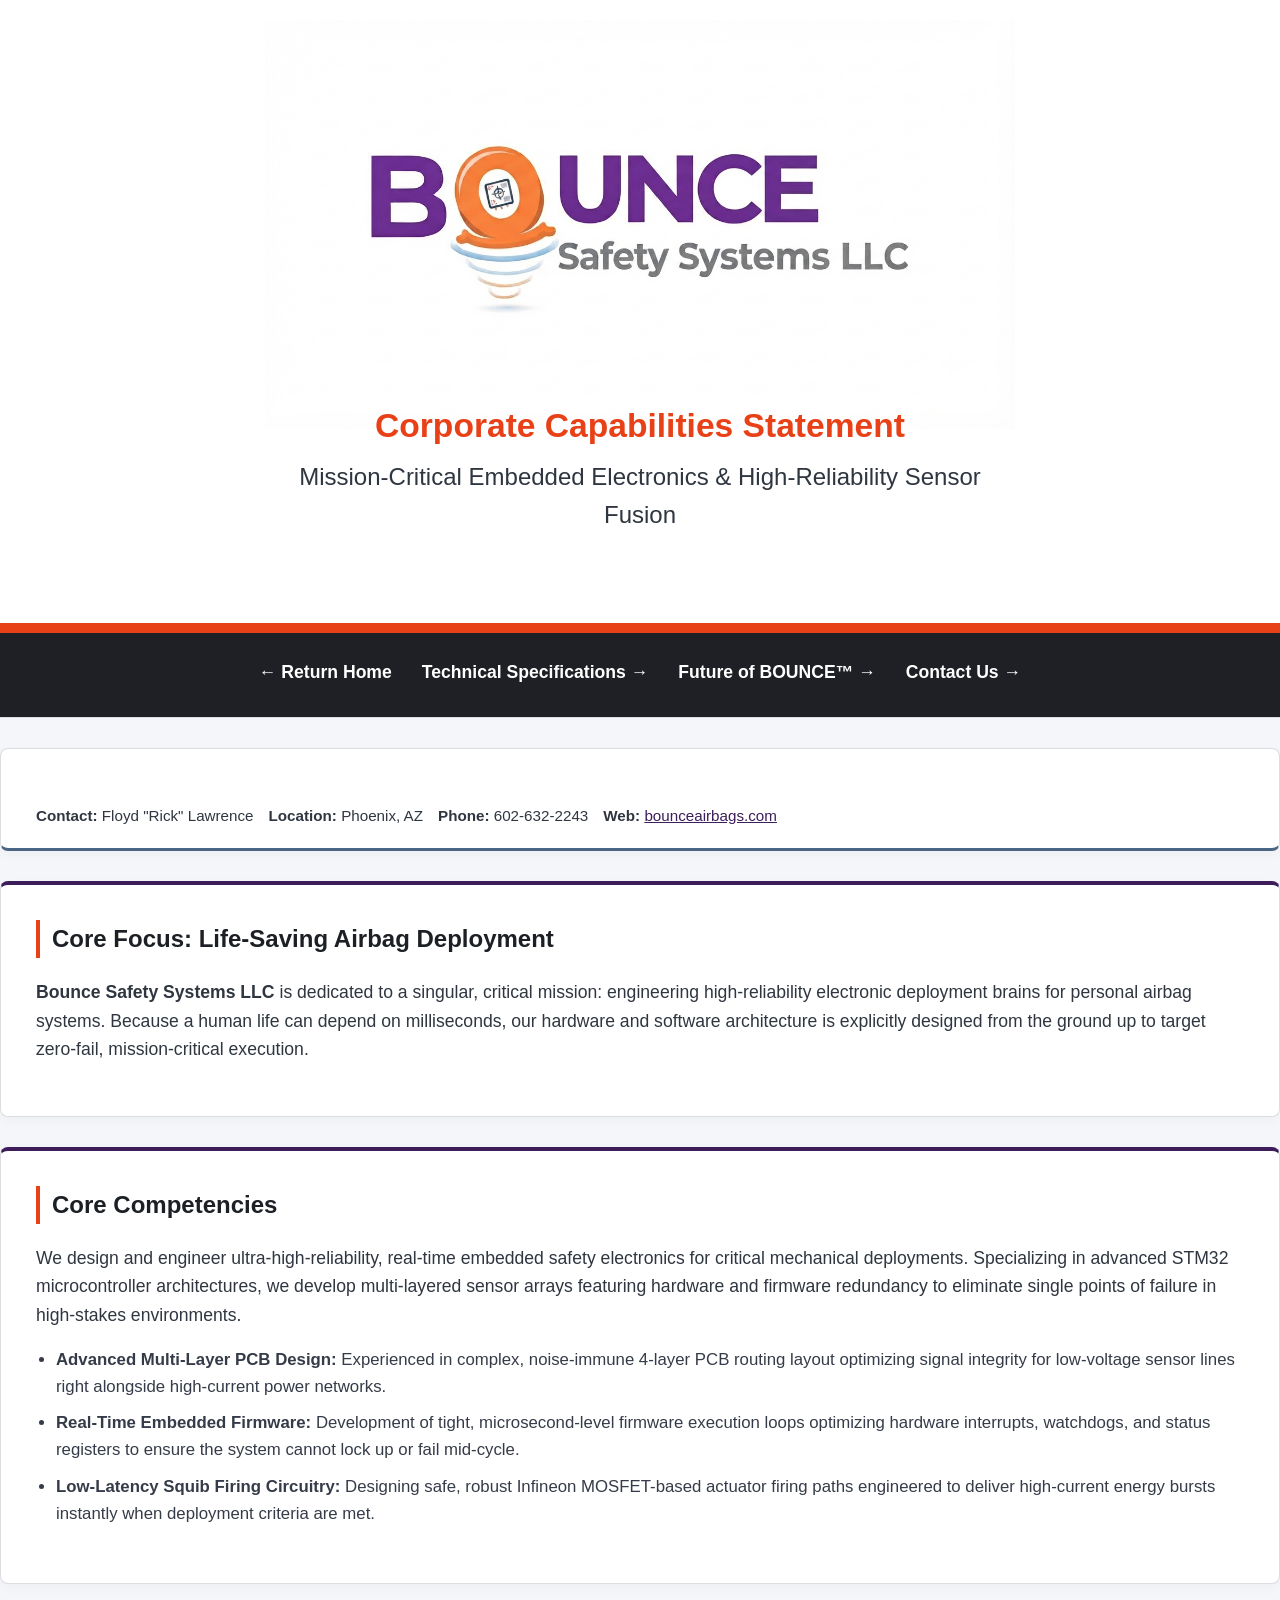
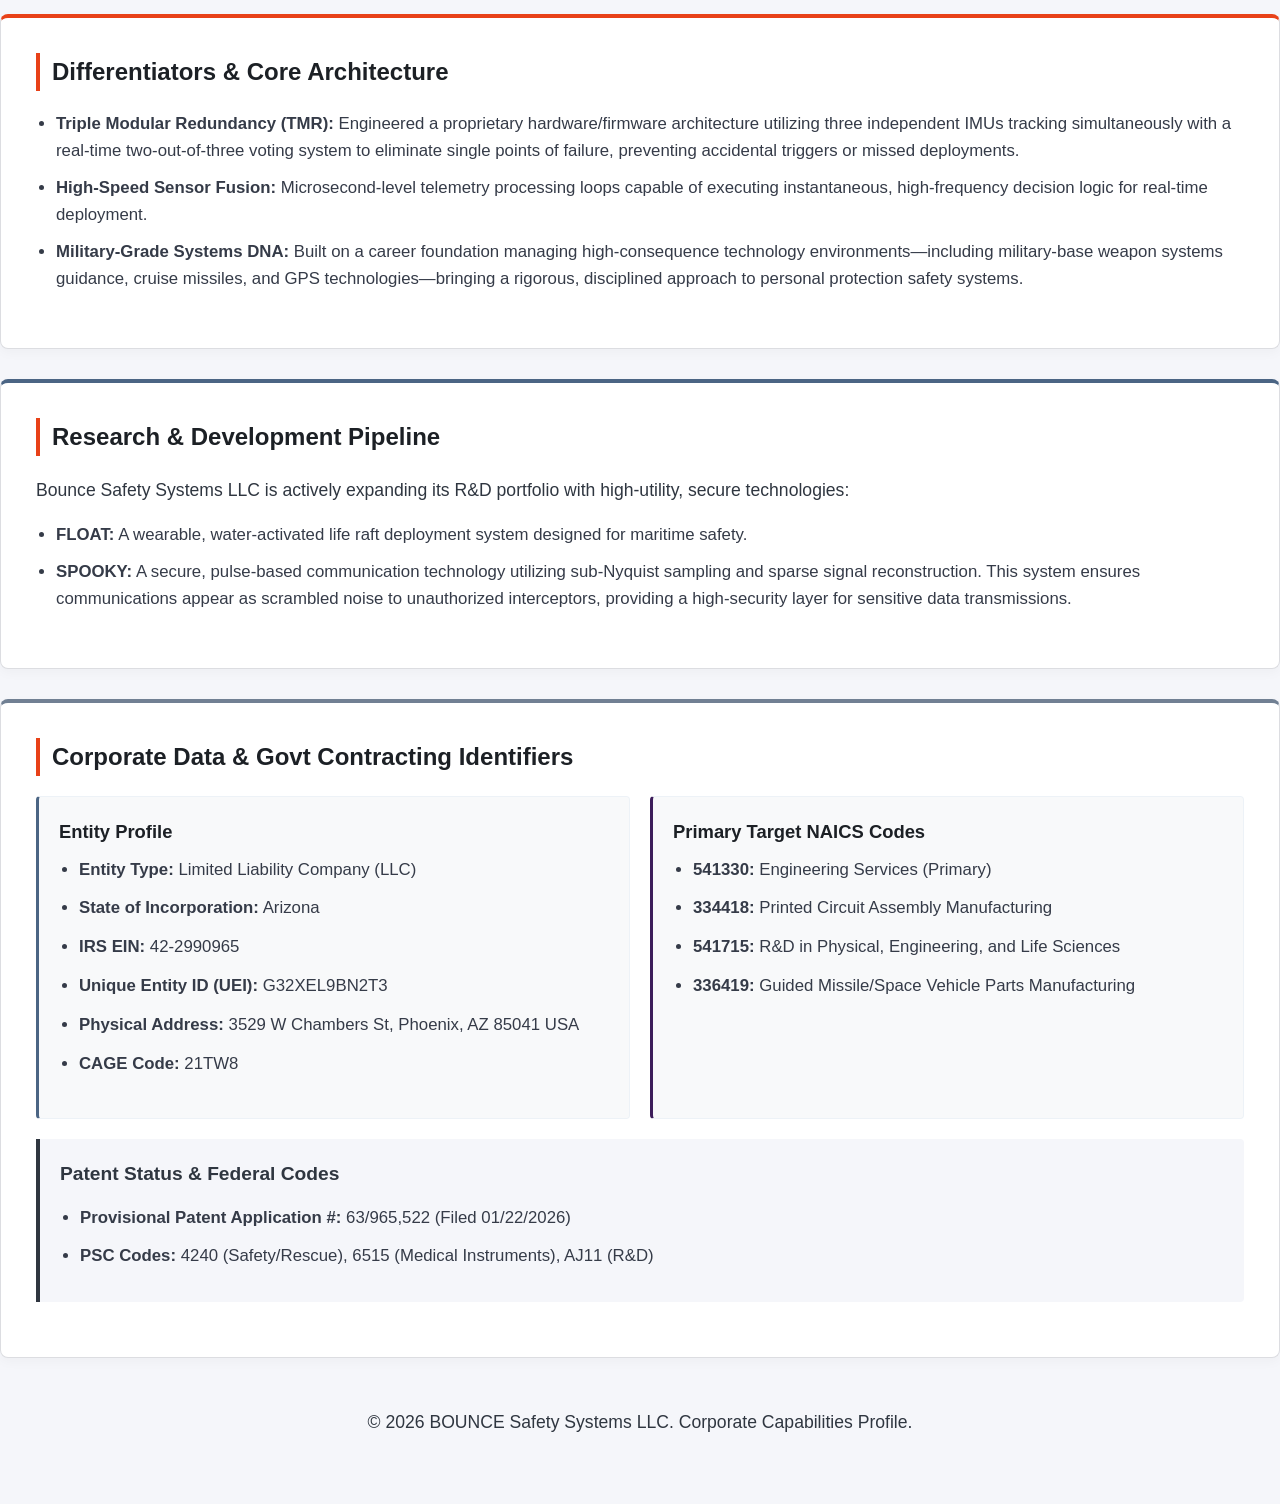
==== commit dca99e3d: "Add files via upload" ====
--- a/corporate.html
+++ b/corporate.html
@@ -11,7 +11,7 @@
         <div class="hero-container">
 		    <img src="bounce-logo.png" alt="BOUNCE Safety Systems Logo" class="hero-logo">
             <p class="subtitle" style="font-size: 2.1rem; font-weight: 700; color: #e84118; margin: 0px 0 5px 0;">Corporate Capabilities Statement</p>
-            <p style="color: #dcdde1; margin-top: 5px; font-size: 1.5rem;">Mission-Critical Embedded Electronics & High-Reliability Sensor Fusion</p>
+            <p style="color: #2f3640; margin-top: 5px; font-size: 1.5rem; font-weight: 500;">Mission-Critical Embedded Electronics & High-Reliability Sensor Fusion</p>
         </div>
     </header>
 	<nav class="site-nav">
@@ -101,7 +101,6 @@
                 </ul>
             </div>
         </section>
-    </main>
 
     <footer>
         <div class="container">
--- a/style.css
+++ b/style.css
@@ -269,7 +269,7 @@
 }
 
 .subtitle {
-    margin-top: 0px !important;     /* Removes the gap pushing the text down */
+    margin-top: -50px !important;     /* Removes the gap pushing the text down */
 }
 
 /* Navigation Bar Heft */
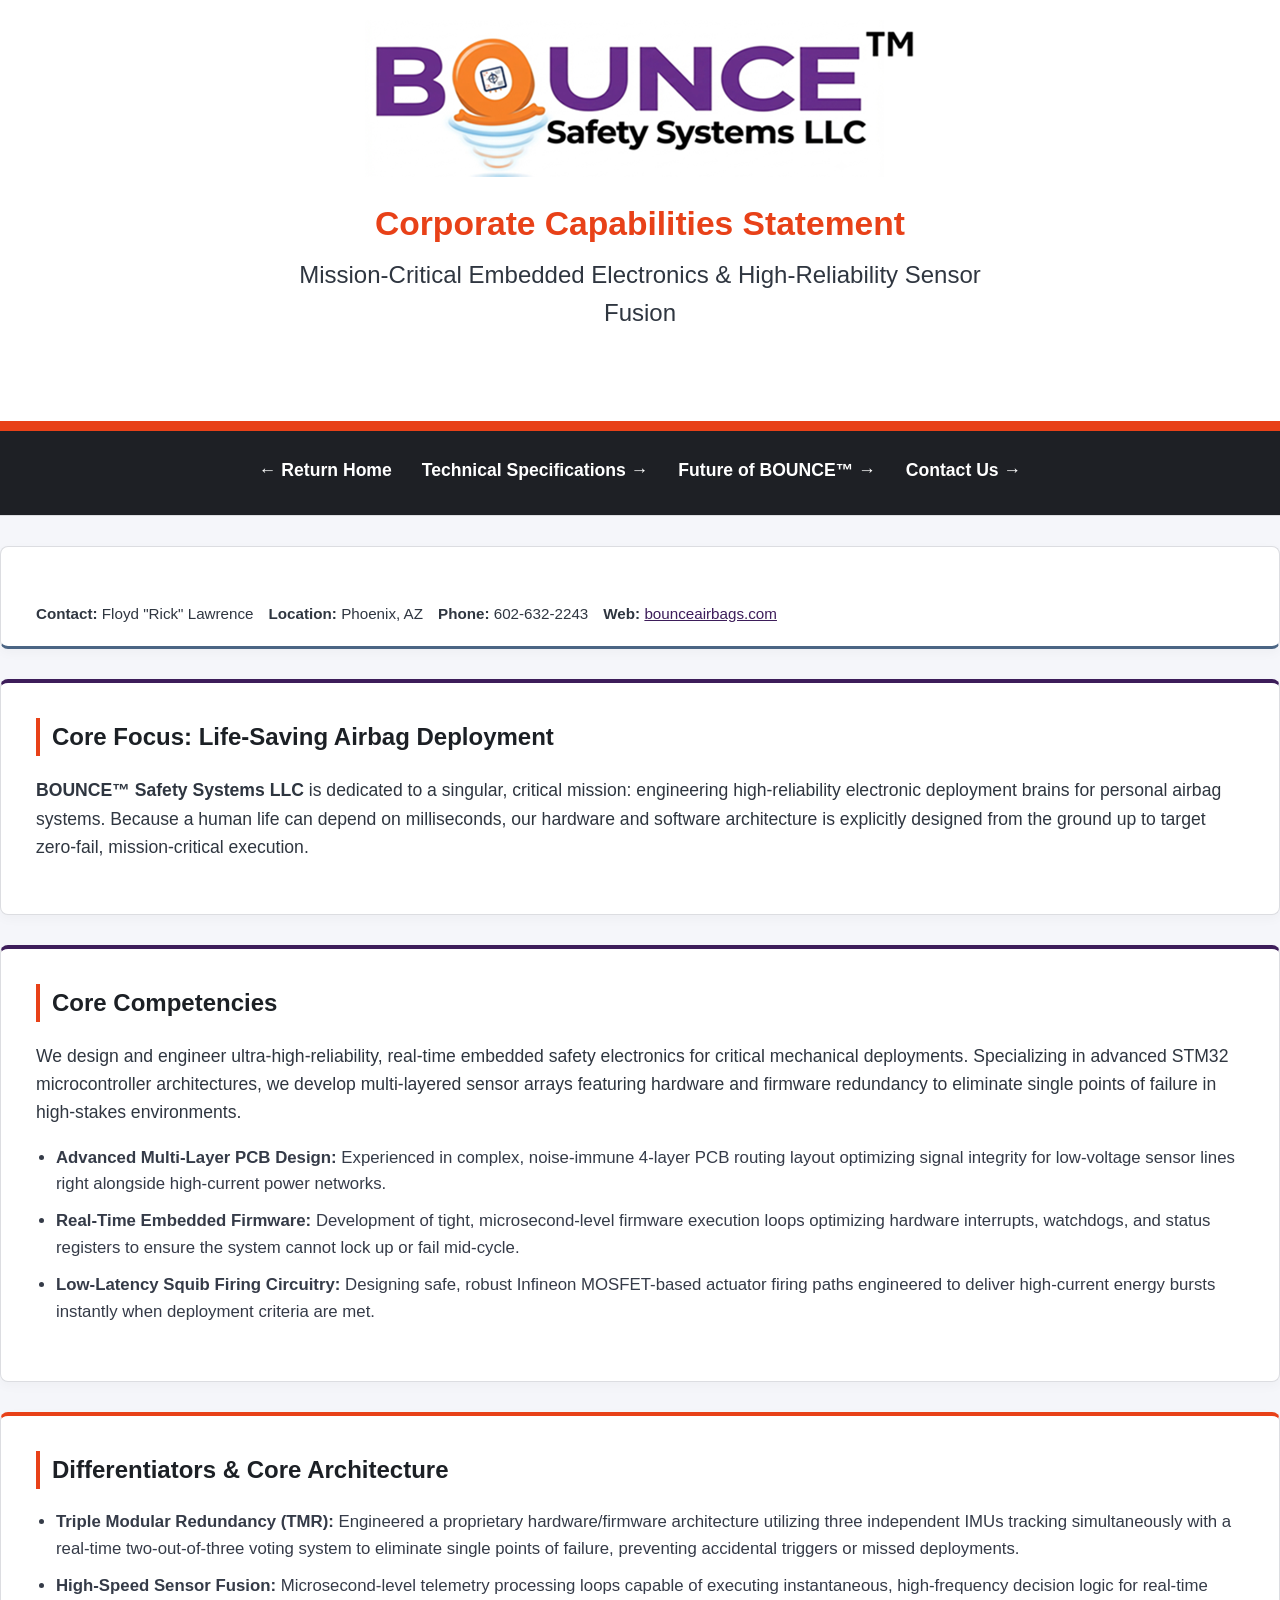
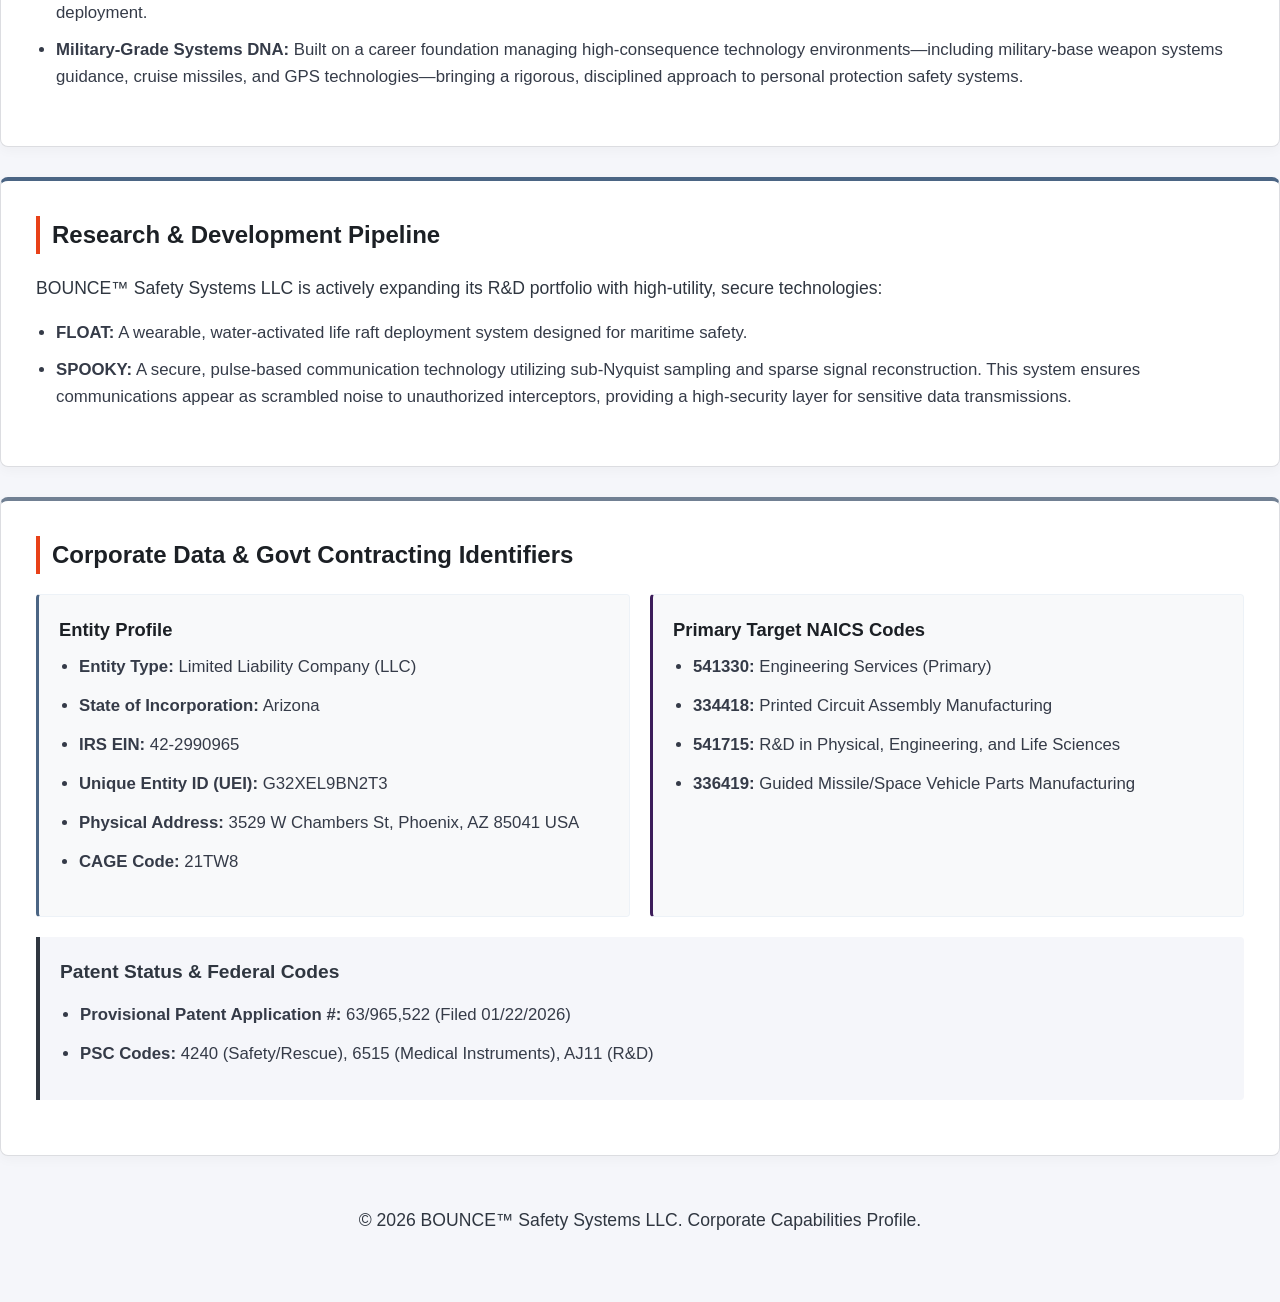
==== commit 58c9835d: "Add files via upload" ====
--- a/corporate.html
+++ b/corporate.html
@@ -3,7 +3,7 @@
 <head>
     <meta charset="UTF-8">
     <meta name="viewport" content="width=device-width, initial-scale=1.0">
-    <title>Corporate Profile & Capabilities - BOUNCE Safety Systems</title>
+    <title>Corporate Profile & Capabilities - BOUNCE™ Safety Systems</title>
     <link rel="stylesheet" href="style.css">
 </head>
 <body>
@@ -34,7 +34,7 @@
 
         <section class="card story-card">
             <h2>Core Focus: Life-Saving Airbag Deployment</h2>
-            <p><strong>Bounce Safety Systems LLC</strong> is dedicated to a singular, critical mission: engineering high-reliability electronic deployment brains for personal airbag systems. Because a human life can depend on milliseconds, our hardware and software architecture is explicitly designed from the ground up to target zero-fail, mission-critical execution.</p>
+            <p><strong>BOUNCE™ Safety Systems LLC</strong> is dedicated to a singular, critical mission: engineering high-reliability electronic deployment brains for personal airbag systems. Because a human life can depend on milliseconds, our hardware and software architecture is explicitly designed from the ground up to target zero-fail, mission-critical execution.</p>
         </section>
 
         <section class="card standard-card" style="border-top: 4px solid #3d1d5a;">
@@ -59,7 +59,7 @@
 		
 <section class="card corporate-card" style="border-top: 4px solid #4b6584;">
     <h2>Research & Development Pipeline</h2>
-    <p>Bounce Safety Systems LLC is actively expanding its R&D portfolio with high-utility, secure technologies:</p>
+    <p>BOUNCE™ Safety Systems LLC is actively expanding its R&D portfolio with high-utility, secure technologies:</p>
     <ul>
         <li style="margin-bottom: 10px;"><strong>FLOAT:</strong> A wearable, water-activated life raft deployment system designed for maritime safety.</li>
         <li style="margin-bottom: 10px;"><strong>SPOOKY:</strong> A secure, pulse-based communication technology utilizing sub-Nyquist sampling and sparse signal reconstruction. This system ensures communications appear as scrambled noise to unauthorized interceptors, providing a high-security layer for sensitive data transmissions.</li>
@@ -104,7 +104,7 @@
 
     <footer>
         <div class="container">
-            <p>&copy; 2026 BOUNCE Safety Systems LLC. Corporate Capabilities Profile.</p>
+            <p>&copy; 2026 BOUNCE™ Safety Systems LLC. Corporate Capabilities Profile.</p>
         </div>
     </footer>
 </body>
--- a/style.css
+++ b/style.css
@@ -52,7 +52,7 @@
 
 /* RE-ENGINEERED MISSION LINE: Maximum visibility shield */
 .mission-statement h2 {
-F    font-size: 2.6rem;
+    font-size: 2.6rem;
     font-weight: 900;
     color: #ffffff;
     background-color: #e84118;
@@ -239,12 +239,6 @@
     margin: 15px 0 25px 0;
 }
 
-.technical-header .hero-logo {
-    max-width: 100%;
-    width: 600px;
-    margin-bottom: 25px;
-}
-
 /* Action Buttons */
 .action-button.secondary-btn {
     background-color: #34495e;
@@ -269,7 +263,7 @@
 }
 
 .subtitle {
-    margin-top: -50px !important;     /* Removes the gap pushing the text down */
+    margin-top: 0px !important;     /* Removes the gap pushing the text down */
 }
 
 /* Navigation Bar Heft */
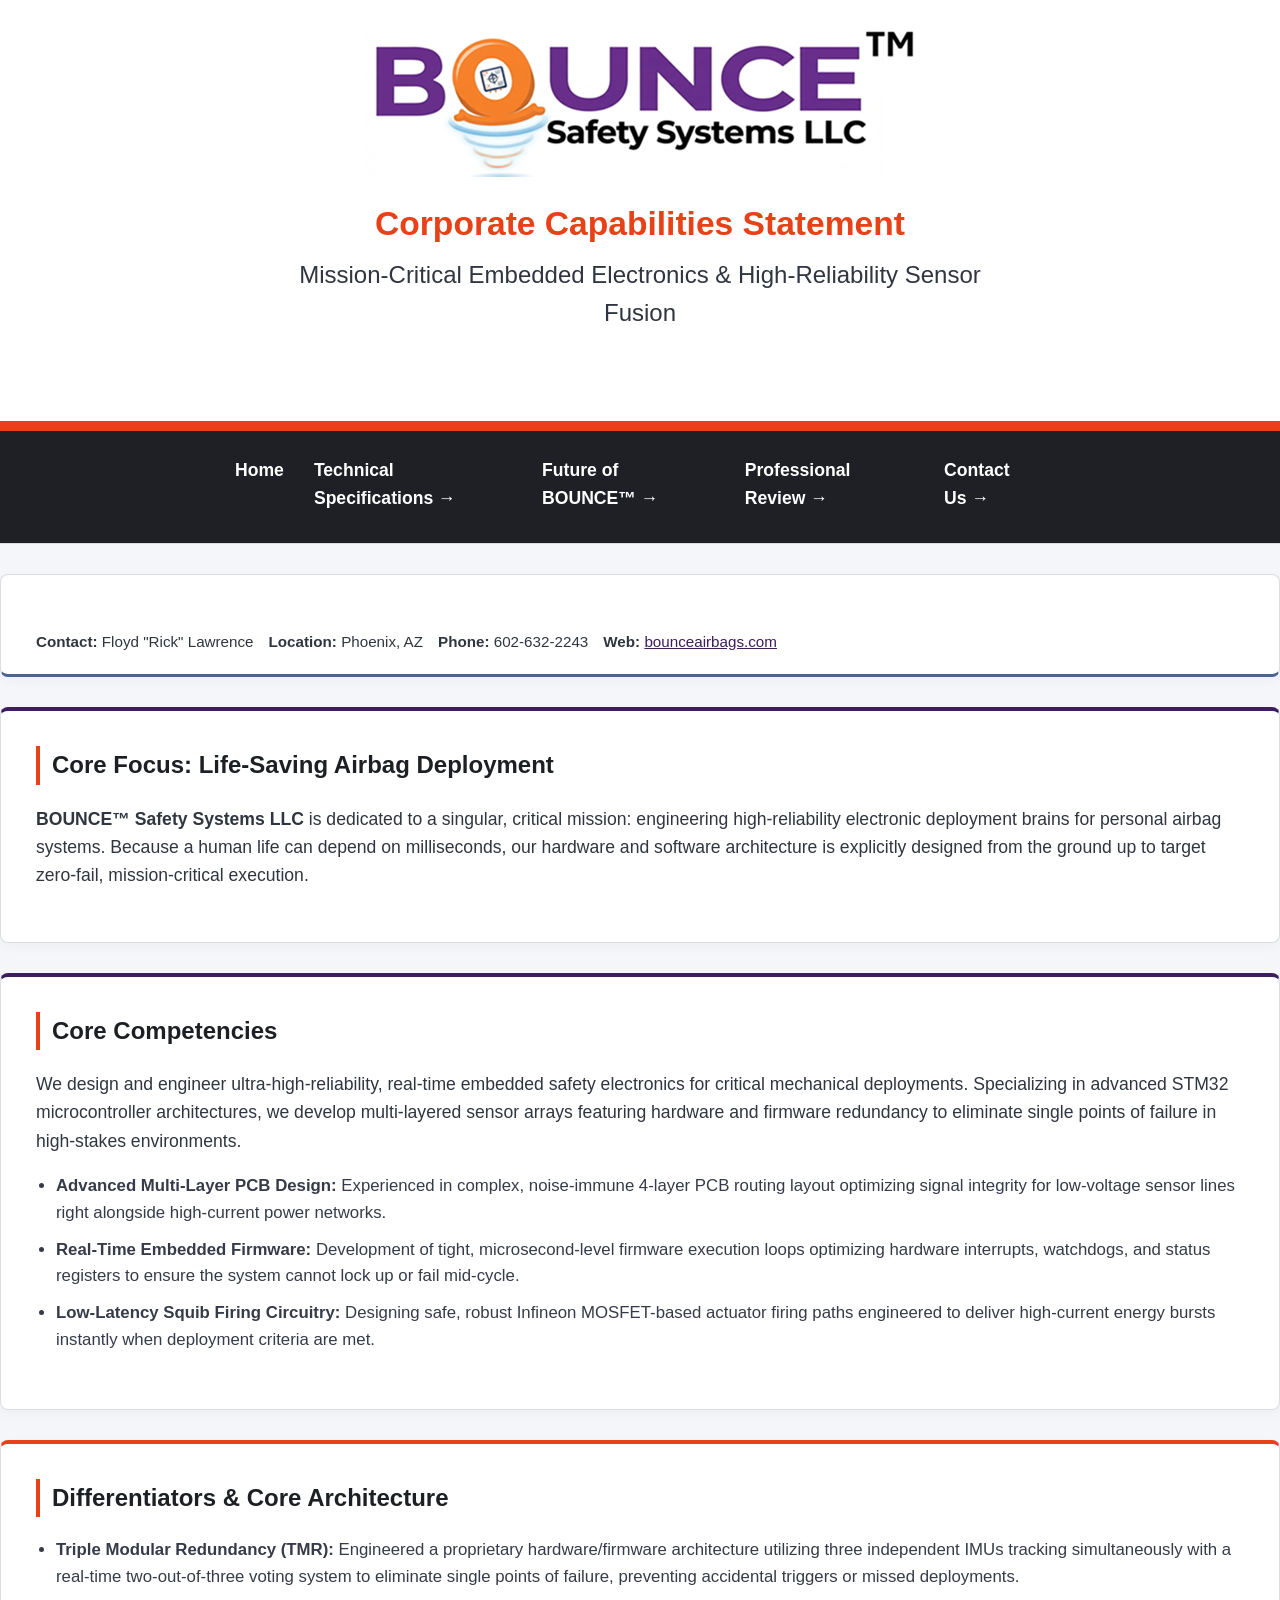
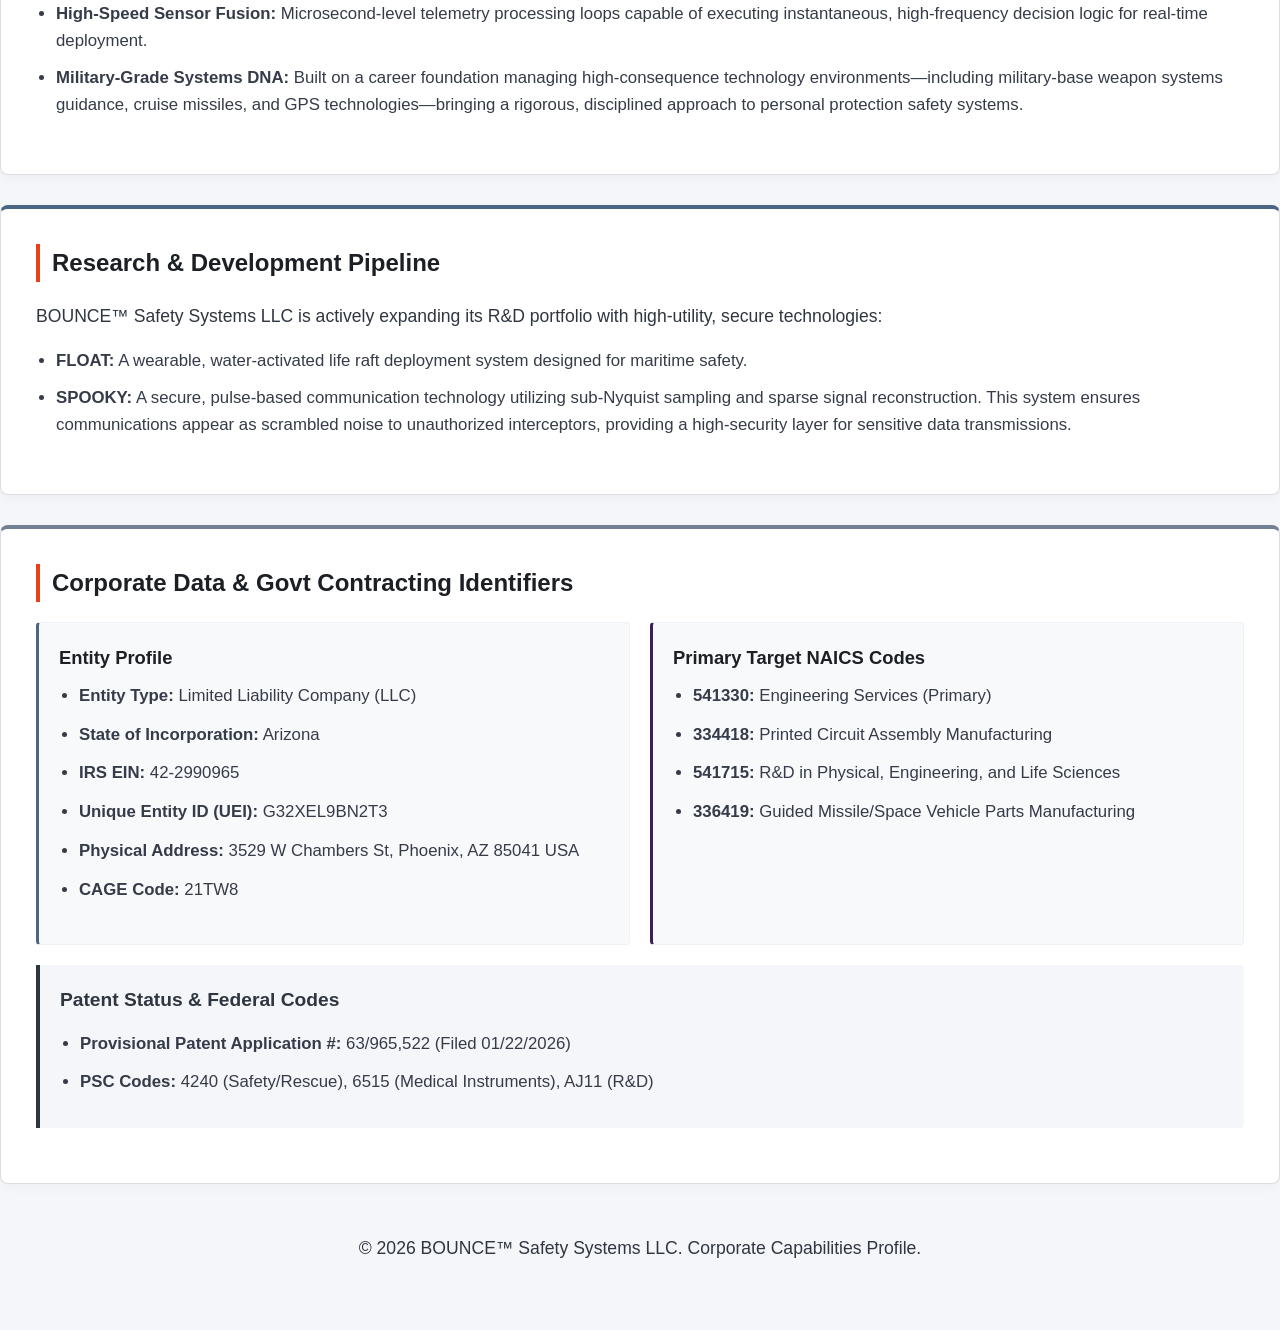
==== commit 50070ebe: "Add files via upload" ====
--- a/corporate.html
+++ b/corporate.html
@@ -14,14 +14,16 @@
             <p style="color: #2f3640; margin-top: 5px; font-size: 1.5rem; font-weight: 500;">Mission-Critical Embedded Electronics & High-Reliability Sensor Fusion</p>
         </div>
     </header>
+	
 	<nav class="site-nav">
-        <div class="nav-box">
-            <a href="index.html" class="nav-link-btn">&larr;&nbsp;Return Home</a>
-            <a href="technical.html" class="nav-link-btn">Technical Specifications&nbsp;&rarr;</a>
-            <a href="future.html" class="nav-link-btn">Future of BOUNCE™&nbsp;&rarr;</a>
-            <a href="mailto:info@bounceairbags.com" class="nav-link-btn">Contact Us&nbsp;&rarr;</a>
-        </div>
-    </nav>
+    <div class="container nav-box">
+        <a href="index.html" class="nav-link-btn">Home</a>
+        <a href="technical.html" class="nav-link-btn">Technical Specifications&nbsp;&rarr;</a>
+        <a href="future.html" class="nav-link-btn">Future of BOUNCE™&nbsp;&rarr;</a>
+        <a href="survey.html" class="nav-link-btn">Professional Review&nbsp;&rarr;</a>
+        <a href="mailto:info@bounceairbags.com" class="nav-link-btn">Contact Us&nbsp;&rarr;</a>
+    </div>
+</nav>
         
         <section class="card standard-card" style="border-bottom: 3px solid #4b6584; padding-bottom: 20px;">
             <div class="capability-grid" style="grid-template-columns: repeat(auto-fit, minmax(220px, 1fr)); gap: 15px; font-size: 0.95rem;">
--- a/style.css
+++ b/style.css
@@ -269,4 +269,40 @@
 /* Navigation Bar Heft */
 .site-nav {
     padding: 25px 0; 
+}
+
+.button-container {
+    display: flex;
+    flex-wrap: wrap;
+	justify-content: center;
+    gap: 15px;
+    margin: 20px 0;
+}
+
+.resource-button {
+    display: inline-block;
+    background-color: #0056b3; /* Professional deep blue */
+    color: #ffffff;
+    padding: 12px 20px;
+    font-size: 16px;
+    font-weight: 600;
+    text-align: center;
+    text-decoration: none;
+    border-radius: 6px;
+    box-shadow: 0 2px 4px rgba(0, 0, 0, 0.1);
+    transition: background-color 0.2s ease, transform 0.1s ease, box-shadow 0.2s ease;
+    flex: 1 1 200px; /* Responsive resizing for different screens */
+    max-width: 300px;
+}
+
+.resource-button:hover {
+    background-color: #004085;
+    box-shadow: 0 4px 8px rgba(0, 0, 0, 0.15);
+    transform: translateY(-1px);
+    color: #ffffff;
+}
+
+.resource-button:active {
+    transform: translateY(0);
+    box-shadow: 0 1px 2px rgba(0, 0, 0, 0.1);
 }
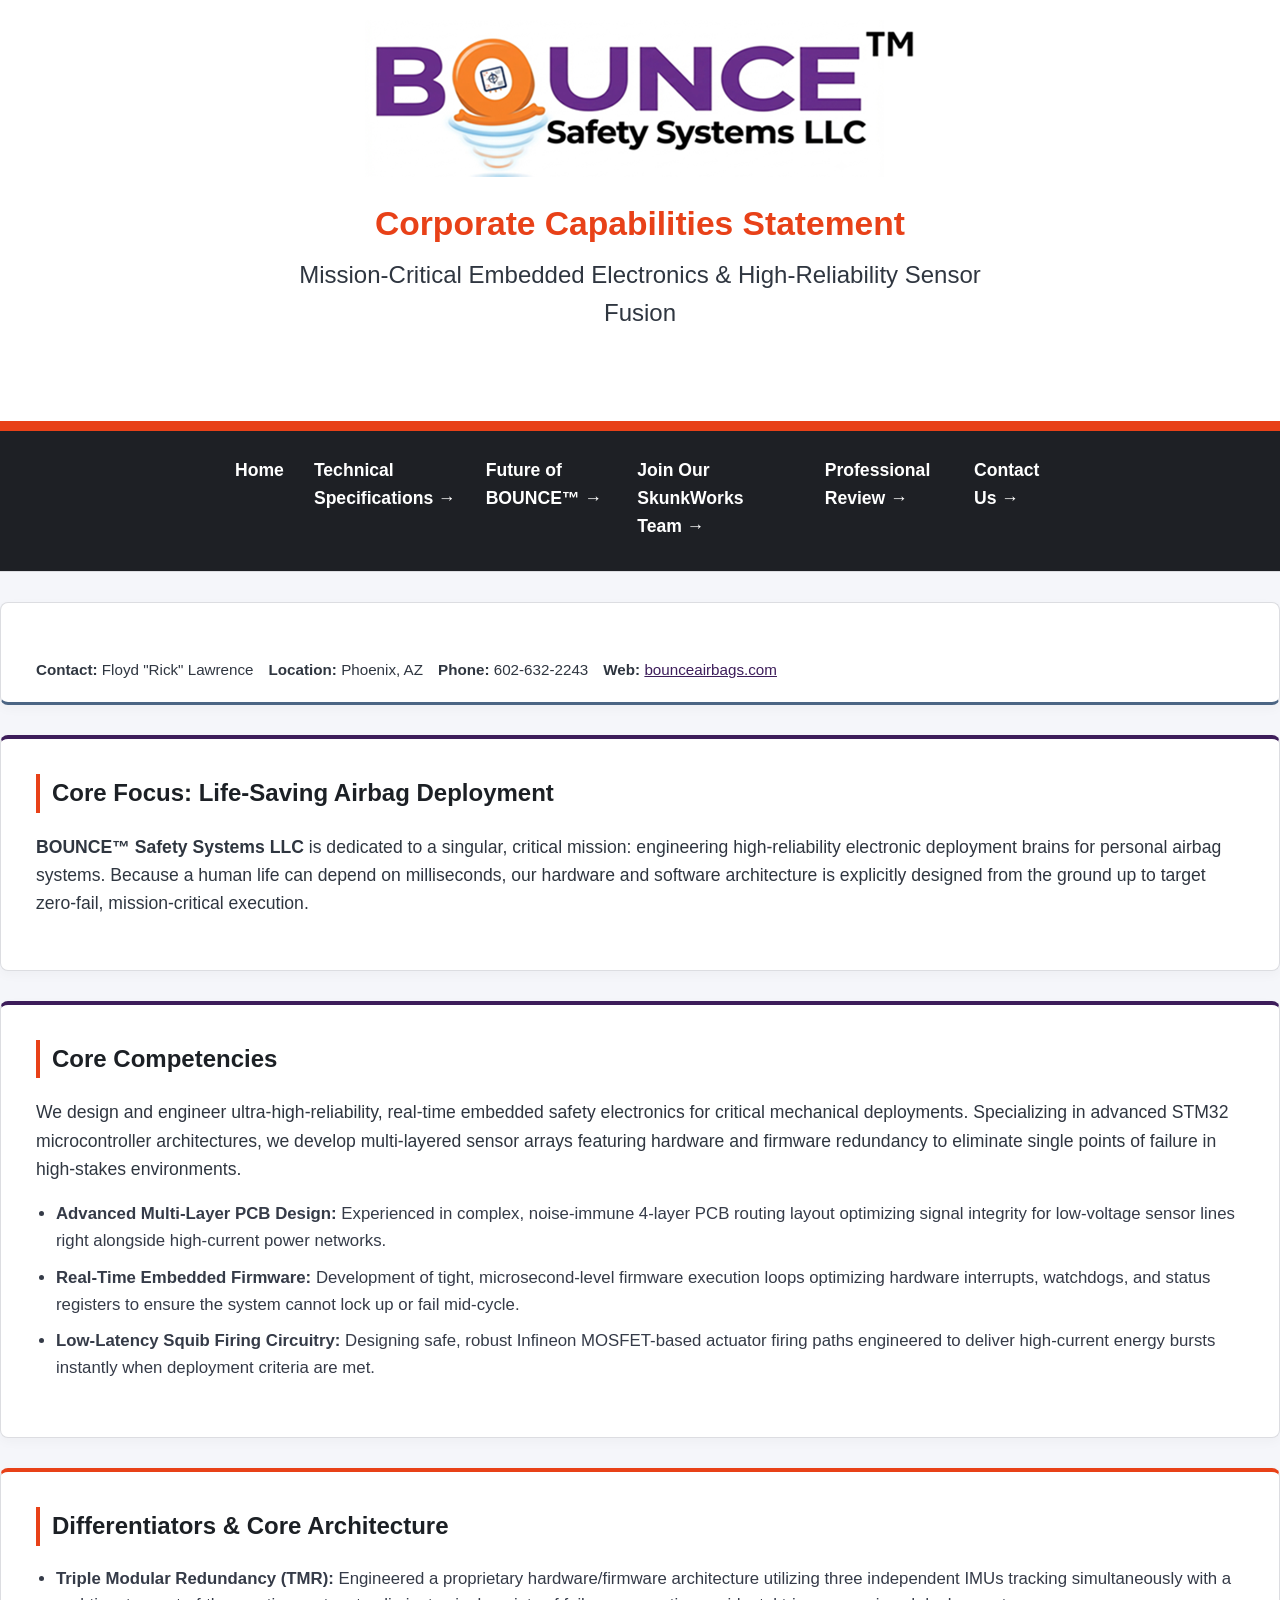
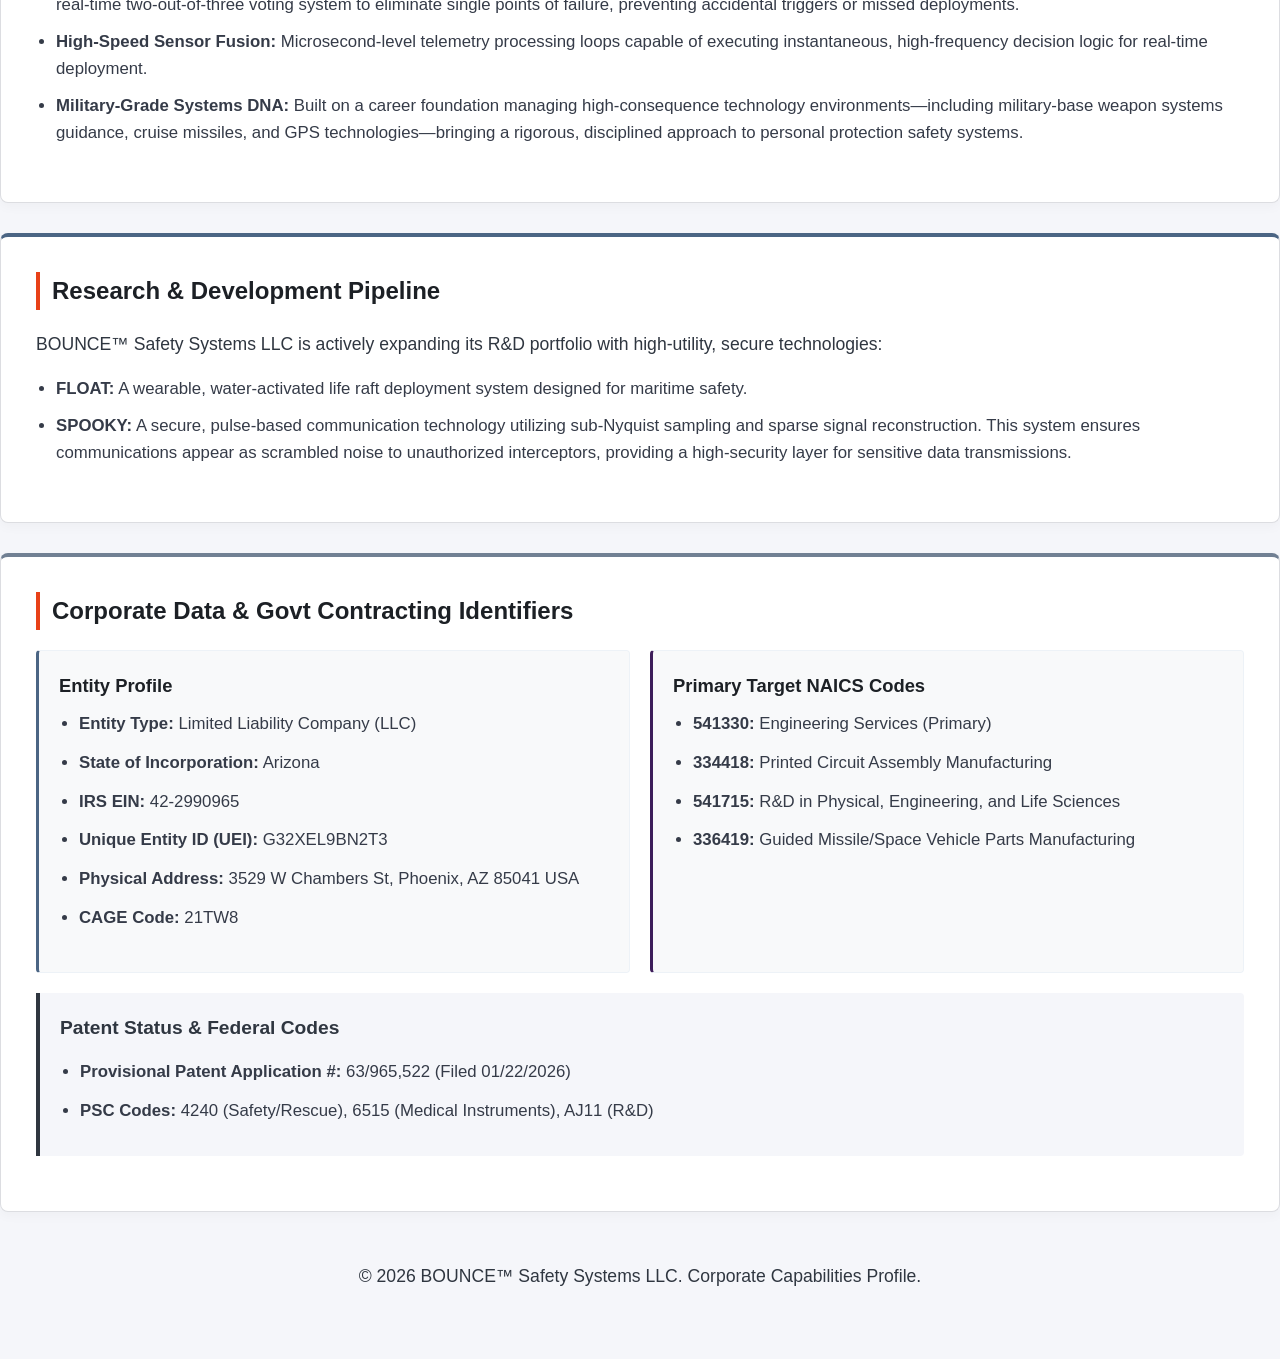
==== commit 8bda7880: "Add files via upload" ====
--- a/corporate.html
+++ b/corporate.html
@@ -20,6 +20,7 @@
         <a href="index.html" class="nav-link-btn">Home</a>
         <a href="technical.html" class="nav-link-btn">Technical Specifications&nbsp;&rarr;</a>
         <a href="future.html" class="nav-link-btn">Future of BOUNCE™&nbsp;&rarr;</a>
+		<a href="skunkworks.html" class="nav-link-btn">Join Our SkunkWorks Team&nbsp;&rarr;</a>   
         <a href="survey.html" class="nav-link-btn">Professional Review&nbsp;&rarr;</a>
         <a href="mailto:info@bounceairbags.com" class="nav-link-btn">Contact Us&nbsp;&rarr;</a>
     </div>
